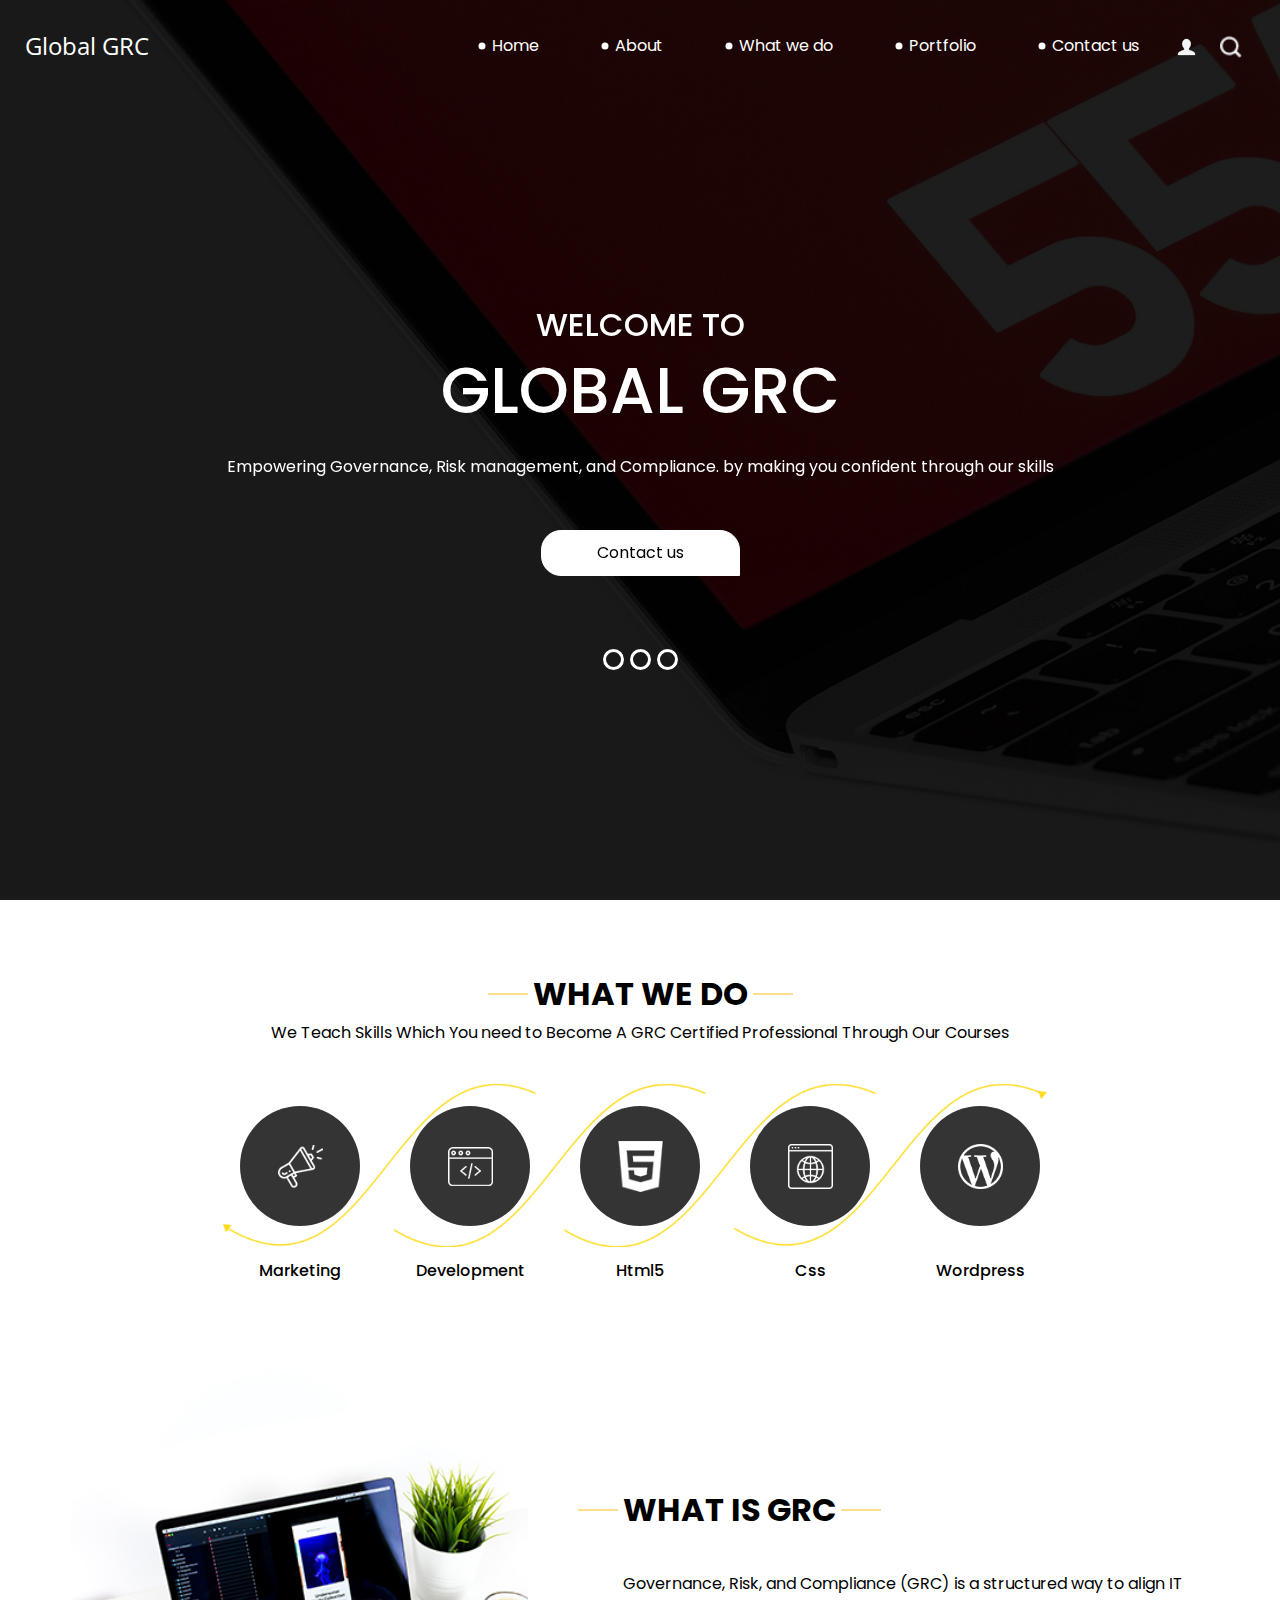
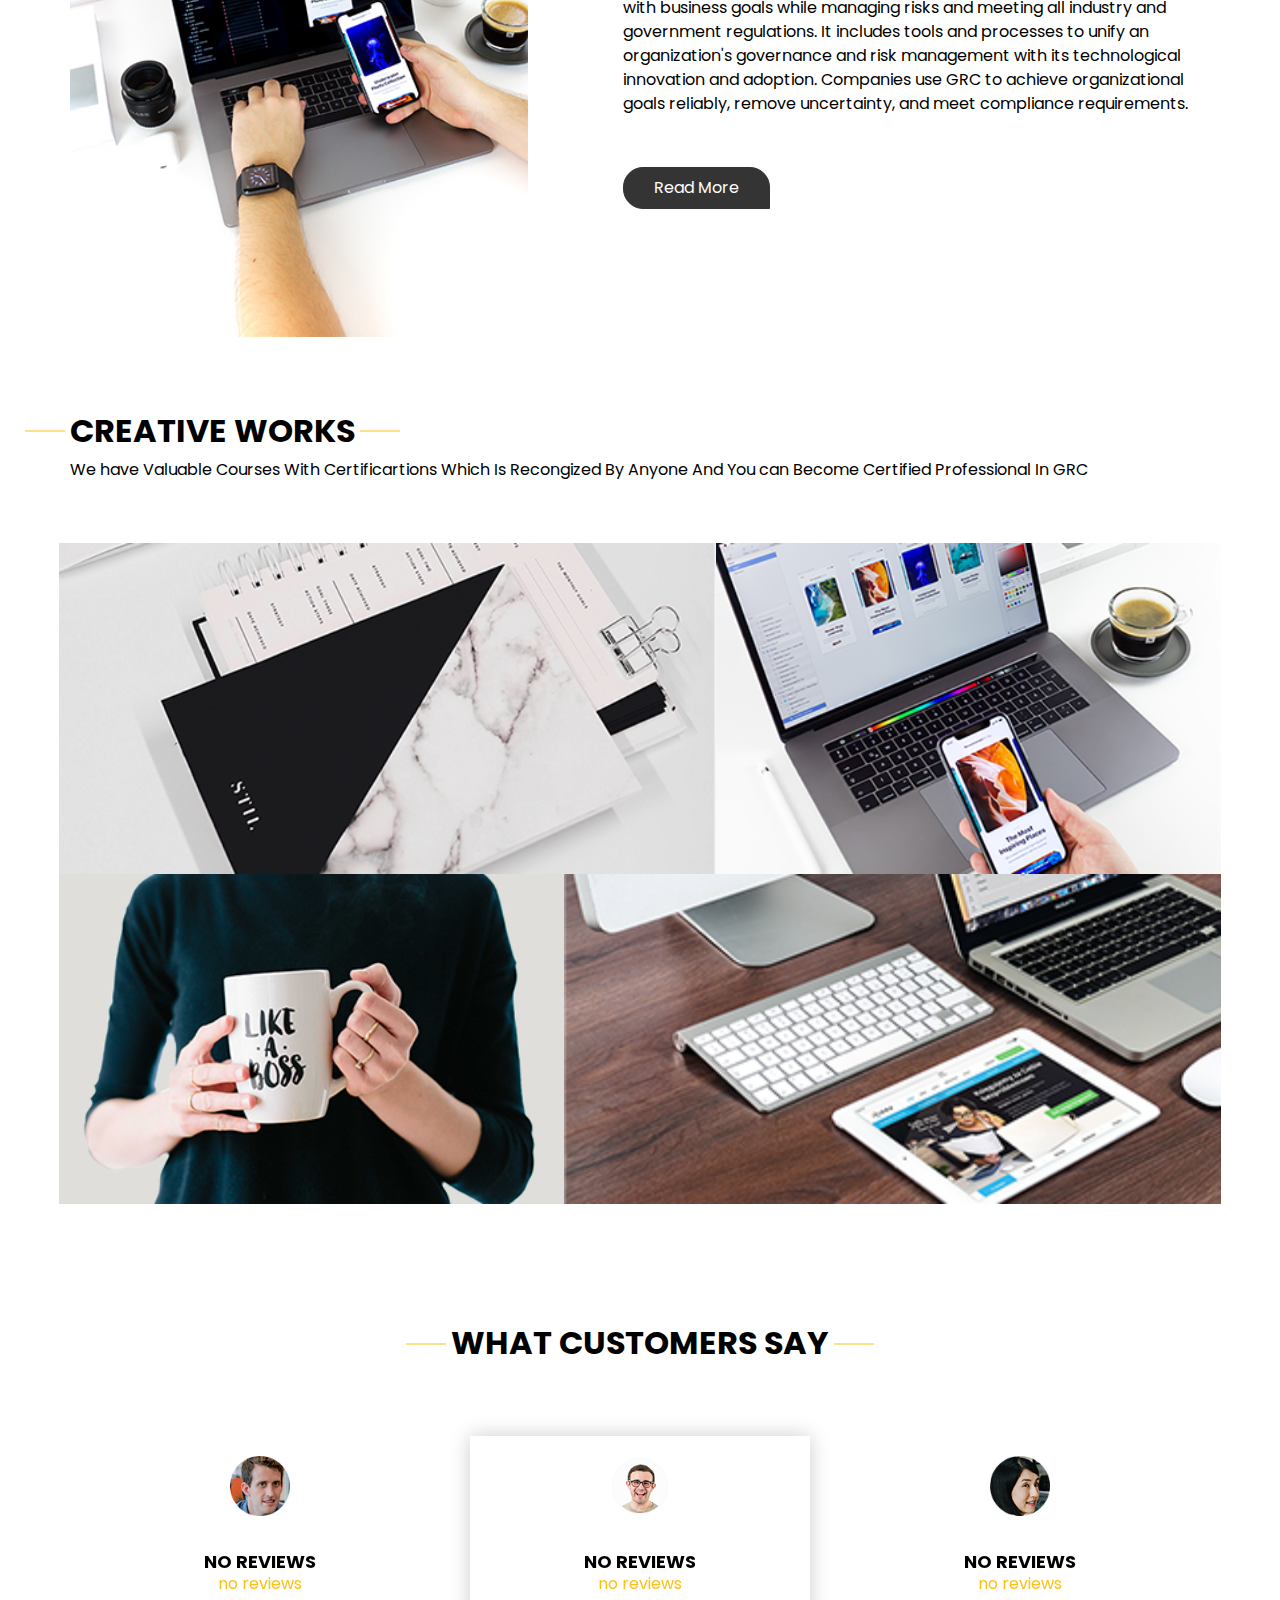
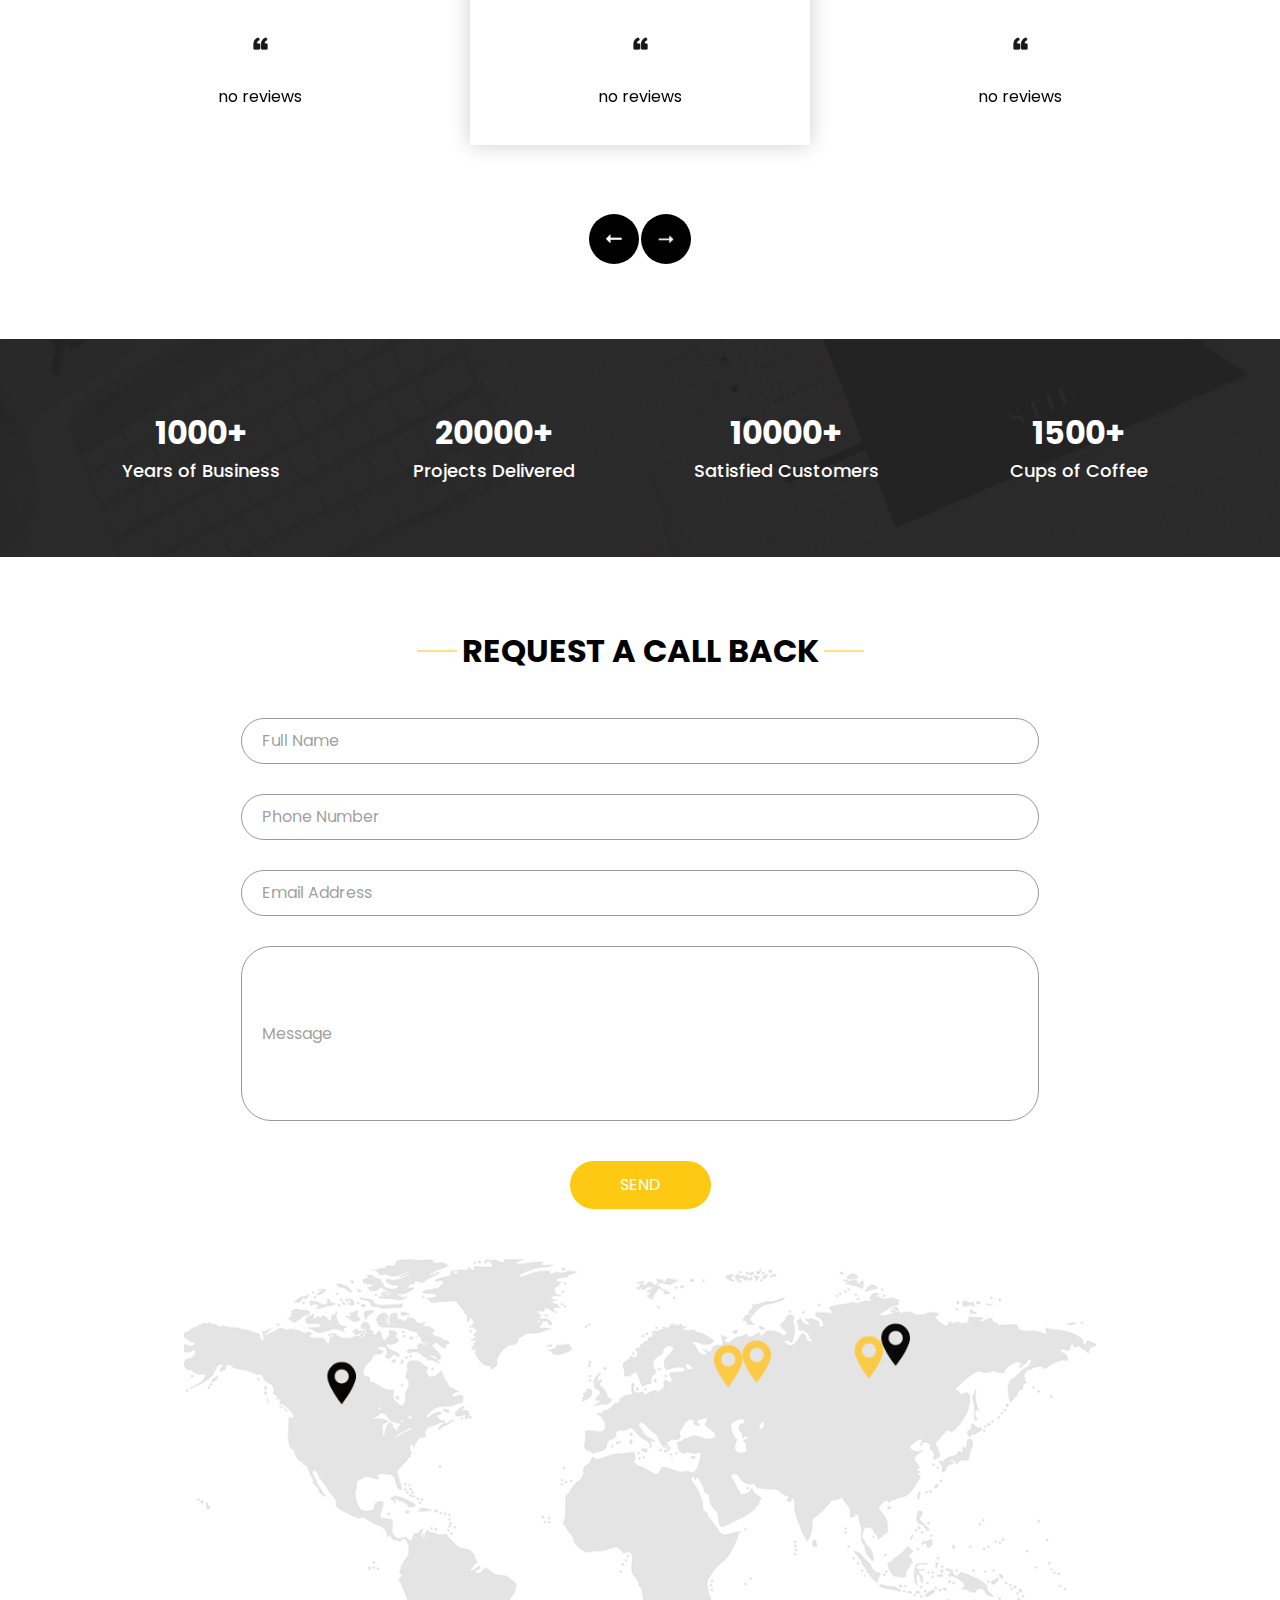
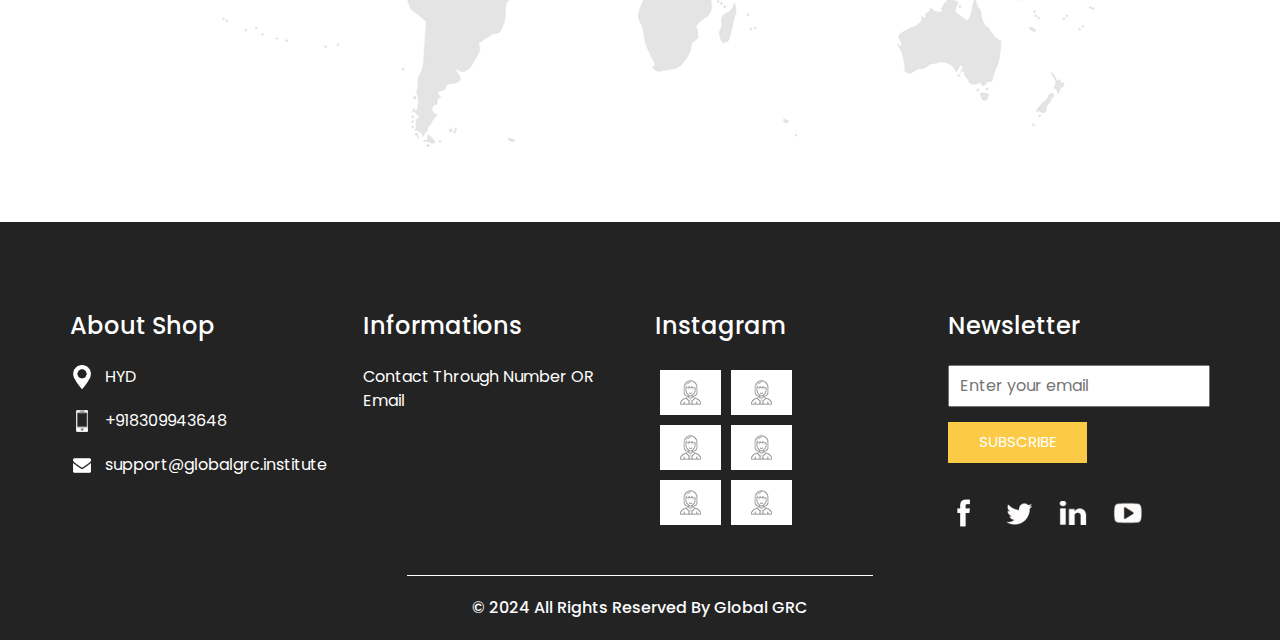
==== index.html @ b74c4ab6 "Add files via upload" ====
<!DOCTYPE html>
<html>

<head>
  <!-- Basic -->
  <meta charset="utf-8" />
  <meta http-equiv="X-UA-Compatible" content="IE=edge" />
  <!-- Mobile Metas -->
  <meta name="viewport" content="width=device-width, initial-scale=1, shrink-to-fit=no" />
  <!-- Site Metas -->
  <meta name="keywords" content="" />
  <meta name="description" content="" />
  <meta name="author" content="" />

  <title>Global GRC</title>

  <!-- slider stylesheet -->
  <!-- slider stylesheet -->
  <link rel="stylesheet" type="text/css" href="https://cdnjs.cloudflare.com/ajax/libs/OwlCarousel2/2.3.4/assets/owl.carousel.min.css" />

  <!-- bootstrap core css -->
  <link rel="stylesheet" type="text/css" href="css/bootstrap.css" />

  <!-- fonts style -->
  <link href="https://fonts.googleapis.com/css?family=Open+Sans:400,700|Poppins:400,700&display=swap" rel="stylesheet">
  <!-- Custom styles for this template -->
  <link href="css/style.css" rel="stylesheet" />
  <!-- responsive style -->
  <link href="css/responsive.css" rel="stylesheet" />
</head>

<body>
  <div class="hero_area">
    <!-- header section strats -->
    <header class="header_section">
      <div class="container-fluid">
        <nav class="navbar navbar-expand-lg custom_nav-container pt-3">
          <a class="navbar-brand" href="index.html">
            <span>
              Global GRC
            </span>
          </a>
          <button class="navbar-toggler" type="button" data-toggle="collapse" data-target="#navbarSupportedContent" aria-controls="navbarSupportedContent" aria-expanded="false" aria-label="Toggle navigation">
            <span class="navbar-toggler-icon"></span>
          </button>

          <div class="collapse navbar-collapse" id="navbarSupportedContent">
            <div class="d-flex ml-auto flex-column flex-lg-row align-items-center">
              <ul class="navbar-nav  ">
                <li class="nav-item active">
                  <a class="nav-link" href="index.html">Home <span class="sr-only">(current)</span></a>
                </li>
                <li class="nav-item">
                  <a class="nav-link" href="about.html"> About </a>
                </li>
                <li class="nav-item">
                  <a class="nav-link" href="do.html"> What we do </a>
                </li>
                <li class="nav-item">
                  <a class="nav-link" href="portfolio.html"> Portfolio </a>
                </li>
                <li class="nav-item">
                  <a class="nav-link" href="contact.html">Contact us</a>
                </li>
              </ul>
              <div class="user_option">
                <a href="">
                  <img src="images/user.png" alt="">
                </a>
                <form class="form-inline my-2 my-lg-0 ml-0 ml-lg-4 mb-3 mb-lg-0">
                  <button class="btn  my-2 my-sm-0 nav_search-btn" type="submit"></button>
                </form>
              </div>
            </div>
          </div>
        </nav>
      </div>
    </header>
    <!-- end header section -->
    <!-- slider section -->
    <section class=" slider_section position-relative">
      <div class="container">
        <div id="carouselExampleIndicators" class="carousel slide" data-ride="carousel">
          <ol class="carousel-indicators">
            <li data-target="#carouselExampleIndicators" data-slide-to="0" class="active"></li>
            <li data-target="#carouselExampleIndicators" data-slide-to="1"></li>
            <li data-target="#carouselExampleIndicators" data-slide-to="2"></li>
          </ol>
          <div class="carousel-inner">
            <div class="carousel-item active">
              <div class="row">
                <div class="col">
                  <div class="detail-box">
                    <div>
                      <h2>
                        welcome to

                      </h2>
                      <h1>
                        global grc
                      </h1>
                      <p>
                        Empowering Governance, Risk management, and Compliance. by making you confident through our skills 
                      </p>
                      <div class="">
                        <a href="">
                          Contact us
                        </a>
                      </div>
                    </div>
                  </div>
                </div>
              </div>
            </div>
            <div class="carousel-item">
              <div class="row">
                <div class="col">
                  <div class="detail-box">
                    <div>
                      <h2>
                        

                      </h2>
                      <h1>
                        be confident in you
                      </h1>
                      <p>
                        
                      </p>
                      <div class="">
                        <a href="">
                          Contact us
                        </a>
                      </div>
                    </div>
                  </div>
                </div>
              </div>
            </div>
            <div class="carousel-item">
              <div class="row">
                <div class="col">
                  <div class="detail-box">
                    <div>
                      <h2>
                        

                      </h2>
                      <h1>
                        We Teach you skills
                      </h1>
                      <p>
                        GRC is an organizational strategy to manage governance and risks while maintaining compliance with industry and government regulations.
                      </p>
                      <div class="">
                        <a href="">
                          Contact us
                        </a>
                      </div>
                    </div>
                  </div>
                </div>
              </div>
            </div>
          </div>
        </div>

      </div>
    </section>
    <!-- end slider section -->
  </div>

  <!-- do section -->

  <section class="do_section layout_padding">
    <div class="container">
      <div class="heading_container">
        <h2>
          What we do
        </h2>
        <p>
          We Teach Skills Which You need to Become A GRC Certified  Professional Through Our Courses
        </p>
      </div>
      <div class="do_container">
        <div class="box arrow-start arrow_bg">
          <div class="img-box">
            <img src="images/d-1.png" alt="">
          </div>
          <div class="detail-box">
            <h6>
              Marketing
            </h6>
          </div>
        </div>
        <div class="box arrow-middle arrow_bg">
          <div class="img-box">
            <img src="images/d-2.png" alt="">
          </div>
          <div class="detail-box">
            <h6>
              Development
            </h6>
          </div>
        </div>
        <div class="box arrow-middle arrow_bg">
          <div class="img-box">
            <img src="images/d-3.png" alt="">
          </div>
          <div class="detail-box">
            <h6>
              Html5
            </h6>
          </div>
        </div>
        <div class="box arrow-end arrow_bg">
          <div class="img-box">
            <img src="images/d-4.png" alt="">
          </div>
          <div class="detail-box">
            <h6>
              Css
            </h6>
          </div>
        </div>
        <div class="box ">
          <div class="img-box">
            <img src="images/d-5.png" alt="">
          </div>
          <div class="detail-box">
            <h6>
              Wordpress
            </h6>
          </div>
        </div>
      </div>
    </div>
  </section>

  <!-- end do section -->

  <!-- who section -->

  <section class="who_section ">
    <div class="container">
      <div class="row">
        <div class="col-md-5">
          <div class="img-box">
            <img src="images/who-img.jpg" alt="">
          </div>
        </div>
        <div class="col-md-7">
          <div class="detail-box">
            <div class="heading_container">
              <h2>
                WHAT IS GRC
              </h2>
            </div>
            <p>
              Governance, Risk, and Compliance (GRC) is a structured way to align IT with business goals while managing risks and meeting all industry and government regulations. It includes tools and processes to unify an organization's governance and risk management with its technological innovation and adoption. Companies use GRC to achieve organizational goals reliably, remove uncertainty, and meet compliance requirements.
            </p>
            <div>
              <a href="https://en.wikipedia.org/wiki/Governance,_risk_management,_and_compliance">
                Read More
              </a>
            </div>
          </div>
        </div>
      </div>
    </div>
  </section>

  <!-- end who section -->


  <!-- work section -->
  <section class="work_section layout_padding">
    <div class="container">
      <div class="heading_container">
        <h2>
          CREATIVE WORKS
        </h2>
        <p>
         We have Valuable Courses With Certificartions Which Is Recongized By Anyone 
And You can Become Certified Professional In GRC
        </p>
      </div>
      <div class="work_container layout_padding2">
        <div class="box b-1">
          <img src="images/w-1.png" alt="">
        </div>
        <div class="box b-2">
          <img src="images/w-2.png" alt="">

        </div>
        <div class="box b-3">
          <img src="images/w-3.png" alt="">

        </div>
        <div class="box b-4">
          <img src="images/w-4.png" alt="">

        </div>
      </div>
    </div>
  </section>

  <!-- end work section -->

  <!-- client section -->
  <section class="client_section">
    <div class="container">
      <div class="heading_container">
        <h2>
          WHAT CUSTOMERS SAY
        </h2>
      </div>
      <div class="carousel-wrap ">
        <div class="owl-carousel">
          <div class="item">
            <div class="box">
              <div class="img-box">
                <img src="images/c-1.png" alt="">
              </div>
              <div class="detail-box">
                <h5>
                  no reviews <br>
                  <span>
                   no reviews
                  </span>
                </h5>
                <img src="images/quote.png" alt="">
                <p>
                  no reviews
                </p>
              </div>
            </div>
          </div>
          <div class="item">
            <div class="box">
              <div class="img-box">
                <img src="images/c-2.png" alt="">
              </div>
              <div class="detail-box">
                <h5>
                  no reviews <br>
                  <span>
                    no reviews
                  </span>
                </h5>
                <img src="images/quote.png" alt="">
                <p>
                  no reviews
                </p>
              </div>
            </div>
          </div>
          <div class="item">
            <div class="box">
              <div class="img-box">
                <img src="images/c-3.png" alt="">
              </div>
              <div class="detail-box">
                <h5>
                  no reviews <br>
                  <span>
                   no reviews
                  </span>
                </h5>
                <img src="images/quote.png" alt="">
                <p>
                  no reviews
                </p>
              </div>
            </div>
          </div>
        </div>
      </div>
    </div>
  </section>

  <!-- end client section -->

  <!-- target section -->
  <section class="target_section layout_padding2">
    <div class="container">
      <div class="row">
        <div class="col-md-3 col-sm-6">
          <div class="detail-box">
            <h2>
              1000+
            </h2>
            <h5>
              Years of Business
            </h5>
          </div>
        </div>
        <div class="col-md-3 col-sm-6">
          <div class="detail-box">
            <h2>
              20000+
            </h2>
            <h5>
              Projects Delivered
            </h5>
          </div>
        </div>
        <div class="col-md-3 col-sm-6">
          <div class="detail-box">
            <h2>
              10000+
            </h2>
            <h5>
              Satisfied Customers
            </h5>
          </div>
        </div>
        <div class="col-md-3 col-sm-6">
          <div class="detail-box">
            <h2>
              1500+
            </h2>
            <h5>
              Cups of Coffee
            </h5>
          </div>
        </div>
      </div>
    </div>
  </section>

  <!-- end target section -->


  <!-- contact section -->

  <section class="contact_section layout_padding">
    <div class="container">

      <div class="heading_container">
        <h2>
          Request A Call Back
        </h2>
      </div>
      <div class="">
        <div class="">
          <div class="row">
            <div class="col-md-9 mx-auto">
              <div class="contact-form">
                <form action="">
                  <div>
                    <input type="text" placeholder="Full Name ">
                  </div>
                  <div>
                    <input type="text" placeholder="Phone Number">
                  </div>
                  <div>
                    <input type="email" placeholder="Email Address">
                  </div>
                  <div>
                    <input type="text" placeholder="Message" class="input_message">
                  </div>
                  <div class="d-flex justify-content-center">
                    <button type="submit" class="btn_on-hover">
                      Send
                    </button>
                  </div>
                </form>
              </div>
            </div>
          </div>
        </div>
      </div>
      <div class="map_img-box">
        <img src="images/map-img.png" alt="">
      </div>
    </div>
  </section>


  <!-- end contact section -->


  <!-- info section -->
  <section class="info_section ">
    <div class="container">
      <div class="row">
        <div class="col-md-3">
          <div class="info_contact">
            <h5>
              About Shop
            </h5>
            <div>
              <div class="img-box">
                <img src="images/location-white.png" width="18px" alt="">
              </div>
              <p>
                HYD
              </p>
            </div>
            <div>
              <div class="img-box">
                <img src="images/telephone-white.png" width="12px" alt="">
              </div>
              <p>
                +918309943648
              </p>
            </div>
            <div>
              <div class="img-box">
                <img src="images/envelope-white.png" width="18px" alt="">
              </div>
              <p>
                support@globalgrc.institute
              </p>
            </div>
          </div>
        </div>
        <div class="col-md-3">
          <div class="info_info">
            <h5>
              Informations
            </h5>
            <p>
             Contact Through Number OR Email
            </p>
          </div>
        </div>

        <div class="col-md-3">
          <div class="info_insta">
            <h5>
              Instagram
            </h5>
            <div class="insta_container">
              <div>
                <a href="">
                  <div class="insta-box b-1">
                    <img src="images/insta.png" alt="">
                  </div>
                </a>
                <a href="">
                  <div class="insta-box b-2">
                    <img src="images/insta.png" alt="">
                  </div>
                </a>
              </div>

              <div>
                <a href="">
                  <div class="insta-box b-3">
                    <img src="images/insta.png" alt="">
                  </div>
                </a>
                <a href="">
                  <div class="insta-box b-4">
                    <img src="images/insta.png" alt="">
                  </div>
                </a>
              </div>
              <div>
                <a href="">
                  <div class="insta-box b-3">
                    <img src="images/insta.png" alt="">
                  </div>
                </a>
                <a href="">
                  <div class="insta-box b-4">
                    <img src="images/insta.png" alt="">
                  </div>
                </a>
              </div>
            </div>
          </div>
        </div>
        <div class="col-md-3">
          <div class="info_form ">
            <h5>
              Newsletter
            </h5>
            <form action="">
              <input type="email" placeholder="Enter your email">
              <button>
                Subscribe
              </button>
            </form>
            <div class="social_box">
              <a href="">
                <img src="images/fb.png" alt="">
              </a>
              <a href="">
                <img src="images/twitter.png" alt="">
              </a>
              <a href="">
                <img src="images/linkedin.png" alt="">
              </a>
              <a href="">
                <img src="images/youtube.png" alt="">
              </a>
            </div>
          </div>
        </div>
      </div>
    </div>
  </section>

  <!-- end info_section -->


  <!-- footer section -->
  <section class="container-fluid footer_section">
    <p>
      &copy; 2024 All Rights Reserved By
      <a href="https://html.design/">Global GRC</a>
    </p>
  </section>
  <!-- footer section -->

  <script type="text/javascript" src="js/jquery-3.4.1.min.js"></script>
  <script type="text/javascript" src="js/bootstrap.js"></script>
  <script type="text/javascript" src="https://cdnjs.cloudflare.com/ajax/libs/OwlCarousel2/2.3.4/owl.carousel.min.js">
  </script>
  <!-- owl carousel script 
    -->
  <script type="text/javascript">
    $(".owl-carousel").owlCarousel({
      loop: true,
      margin: 0,
      navText: [],
      center: true,
      autoplay: true,
      autoplayHoverPause: true,
      responsive: {
        0: {
          items: 1
        },
        1000: {
          items: 3
        }
      }
    });
  </script>
  <!-- end owl carousel script -->

</body>

</html>
---- css/style.css ----
body {
  font-family: "Poppins", sans-serif;
  color: #000000;
  background-color: #ffffff;
}

.layout_padding {
  padding: 75px 0;
}

.layout_padding2 {
  padding: 45px 0;
}

.layout_padding2-top {
  padding-top: 45px;
}

.layout_padding2-bottom {
  padding-bottom: 45px;
}

.layout_padding-top {
  padding-top: 75px;
}

.layout_padding-bottom {
  padding-bottom: 75px;
}

.heading_container {
  display: -webkit-box;
  display: -ms-flexbox;
  display: flex;
  -webkit-box-orient: vertical;
  -webkit-box-direction: normal;
      -ms-flex-direction: column;
          flex-direction: column;
  -webkit-box-align: start;
      -ms-flex-align: start;
          align-items: flex-start;
}

.heading_container h2 {
  font-weight: bold;
  text-transform: uppercase;
  position: relative;
}

.heading_container h2::before, .heading_container h2::after {
  content: "";
  position: absolute;
  top: 50%;
  width: 40px;
  height: 1px;
  background-color: #fec016;
}

.heading_container h2::before {
  left: -5px;
  -webkit-transform: translate(-100%, -50%);
          transform: translate(-100%, -50%);
}

.heading_container h2::after {
  right: -5px;
  -webkit-transform: translate(100%, -50%);
          transform: translate(100%, -50%);
}

/*header section*/
.hero_area {
  height: 100vh;
  background-color: #b5caee;
  background-image: url(../images/hero-bg.jpg);
  background-size: cover;
}

.sub_page .hero_area {
  height: auto;
}

.sub_page .who_section.layout_padding {
  padding-top: 0;
}

.hero_area.sub_pages {
  height: auto;
}

.header_section .container-fluid {
  padding-right: 25px;
  padding-left: 25px;
}

.header_section .nav_container {
  margin: 0 auto;
}

.custom_nav-container.navbar-expand-lg .navbar-nav .nav-link {
  margin: 10px 30px;
  color: #ffffff;
  text-align: center;
  position: relative;
}

.custom_nav-container.navbar-expand-lg .navbar-nav .nav-link::before {
  content: "";
  position: absolute;
  top: 50%;
  left: -2px;
  -webkit-transform: translate(-50%, -50%);
          transform: translate(-50%, -50%);
  width: 7px;
  height: 7px;
  border-radius: 100%;
  background-color: #ffffff;
}

a,
a:hover,
a:focus {
  text-decoration: none;
}

a:hover,
a:focus {
  color: initial;
}

.btn,
.btn:focus {
  outline: none !important;
  -webkit-box-shadow: none;
          box-shadow: none;
}

.user_option {
  display: -webkit-box;
  display: -ms-flexbox;
  display: flex;
  -webkit-box-align: center;
      -ms-flex-align: center;
          align-items: center;
}

.custom_nav-container .nav_search-btn {
  background-image: url(../images/search-icon.png);
  background-size: 22px;
  background-repeat: no-repeat;
  background-position-y: 7px;
  width: 35px;
  height: 35px;
  padding: 0;
  border: none;
}

.navbar-brand {
  display: -webkit-box;
  display: -ms-flexbox;
  display: flex;
  -webkit-box-align: center;
      -ms-flex-align: center;
          align-items: center;
  font-family: 'Open Sans', sans-serif;
}

.navbar-brand span {
  font-size: 24px;
  color: #ffffff;
}

.custom_nav-container {
  z-index: 99999;
  padding: 15px 0;
}

.custom_nav-container .navbar-toggler {
  outline: none;
}

.custom_nav-container .navbar-toggler .navbar-toggler-icon {
  background-image: url(../images/menu.png);
  background-size: 55px;
}

/*end header section*/
.slider_section {
  height: 90%;
  display: -webkit-box;
  display: -ms-flexbox;
  display: flex;
  -webkit-box-align: center;
      -ms-flex-align: center;
          align-items: center;
  color: #ffffff;
}

.slider_section .detail-box {
  text-align: center;
  margin-bottom: 110px;
}

.slider_section .detail-box h1 {
  font-size: 4rem;
  text-transform: uppercase;
}

.slider_section .detail-box h2 {
  text-transform: uppercase;
}

.slider_section .detail-box p {
  margin-top: 25px;
}

.slider_section .detail-box a {
  display: inline-block;
  padding: 10px 55px;
  background-color: #ffffff;
  border: 1px solid #ffffff;
  color: #000000;
  border-radius: 20px 20px 0 20px;
  margin-top: 35px;
}

.slider_section .detail-box a:hover {
  background-color: transparent;
  color: #ffffff;
}

.slider_section #carouselExampleIndicators {
  bottom: 0;
}

.slider_section #carouselExampleIndicators li {
  width: 15px;
  height: 15px;
  background-color: transparent;
  border: 3px solid #ffffff;
  border-radius: 100%;
  opacity: 1;
}

.do_section .heading_container {
  -webkit-box-align: center;
      -ms-flex-align: center;
          align-items: center;
  text-align: center;
}

.do_section .do_container {
  display: -webkit-box;
  display: -ms-flexbox;
  display: flex;
  -ms-flex-wrap: wrap;
      flex-wrap: wrap;
  -webkit-box-pack: center;
      -ms-flex-pack: center;
          justify-content: center;
  padding-top: 10px;
}

.do_section .do_container .box {
  text-align: center;
  position: relative;
  z-index: 5;
  margin: 35px 25px 0 25px;
}

.do_section .do_container .box .img-box {
  width: 120px;
  height: 120px;
  display: -webkit-box;
  display: -ms-flexbox;
  display: flex;
  -webkit-box-pack: center;
      -ms-flex-pack: center;
          justify-content: center;
  -webkit-box-align: center;
      -ms-flex-align: center;
          align-items: center;
  background-color: #353434;
  border-radius: 100%;
}

.do_section .do_container .box .img-box img {
  width: 45px;
}

.do_section .do_container .box .detail-box {
  margin-top: 35px;
}

.do_section .do_container .box:hover .img-box {
  background-color: #fec016;
}

.do_section .do_container .arrow_bg::before {
  content: "";
  position: absolute;
  top: -23px;
  left: -17px;
  width: 262%;
  height: 90%;
  z-index: 3;
  background-size: cover;
}

.do_section .do_container .arrow-start::before {
  background-image: url(../images/arrow-start.png);
}

.do_section .do_container .arrow-middle::before {
  background-image: url(../images/arrow-middle.png);
}

.do_section .do_container .arrow-end::before {
  background-image: url(../images/arrow-end.png);
}

.who_section .row {
  -webkit-box-align: center;
      -ms-flex-align: center;
          align-items: center;
}

.who_section .img-box img {
  width: 100%;
}

.who_section .detail-box {
  margin-left: 65px;
}

.who_section .detail-box p {
  margin-top: 35px;
}

.who_section .detail-box a {
  display: inline-block;
  padding: 8px 30px;
  background-color: #353434;
  border: 1px solid #353434;
  color: #ffffff;
  border-radius: 20px 20px 0 20px;
  margin-top: 35px;
}

.who_section .detail-box a:hover {
  background-color: transparent;
  color: #353434;
}

.work_section .work_container {
  display: -webkit-box;
  display: -ms-flexbox;
  display: flex;
  -ms-flex-wrap: wrap;
      flex-wrap: wrap;
  margin: 0 -1%;
}

.work_section .work_container .box {
  min-width: 300px;
  display: -webkit-box;
  display: -ms-flexbox;
  display: flex;
  -webkit-box-align: stretch;
      -ms-flex-align: stretch;
          align-items: stretch;
}

.work_section .work_container .box img {
  width: 100%;
}

.work_section .work_container .box.b-2, .work_section .work_container .box.b-3 {
  width: 43.5%;
}

.work_section .work_container .box.b-1, .work_section .work_container .box.b-4 {
  width: 56.5%;
}

.client_section {
  padding-bottom: 150px;
}

.client_section .heading_container {
  -webkit-box-align: center;
      -ms-flex-align: center;
          align-items: center;
  margin-bottom: 45px;
}

.client_section .box {
  padding: 20px;
  display: -webkit-box;
  display: -ms-flexbox;
  display: flex;
  -webkit-box-orient: vertical;
  -webkit-box-direction: normal;
      -ms-flex-direction: column;
          flex-direction: column;
  -webkit-box-align: center;
      -ms-flex-align: center;
          align-items: center;
  text-align: center;
  margin: 20px;
}

.client_section .box .img-box {
  width: 60px;
}

.client_section .box .img-box img {
  width: 100%;
}

.client_section .box .detail-box {
  margin-top: 35px;
  display: -webkit-box;
  display: -ms-flexbox;
  display: flex;
  -webkit-box-orient: vertical;
  -webkit-box-direction: normal;
      -ms-flex-direction: column;
          flex-direction: column;
  -webkit-box-align: center;
      -ms-flex-align: center;
          align-items: center;
}

.client_section .box .detail-box h5 {
  text-transform: uppercase;
  font-weight: bold;
  font-size: 18px;
}

.client_section .box .detail-box h5 span {
  text-transform: none;
  font-size: 16px;
  font-weight: normal;
  color: #fec016;
}

.client_section .box .detail-box img {
  width: 15px;
  margin: 35px 0;
}

.client_section .carousel-wrap {
  margin: 0 auto;
  padding: 0;
  position: relative;
}

.client_section .owl-nav > div {
  margin-top: -26px;
  position: absolute;
  top: 50%;
  color: #cdcbcd;
}

.client_section .owl-carousel .owl-nav .owl-prev,
.client_section .owl-carousel .owl-nav .owl-next {
  width: 50px;
  height: 50px;
  background-color: #000000;
  background-size: 16px;
  background-position: center;
  border-radius: 100%;
  background-repeat: no-repeat;
  position: absolute;
  bottom: -75px;
  outline: none;
}

.client_section .owl-carousel .owl-nav .owl-prev:hover,
.client_section .owl-carousel .owl-nav .owl-next:hover {
  background-color: rgba(0, 0, 0, 0.8);
}

.client_section .owl-carousel .owl-nav .owl-prev {
  background-image: url(../images/prev.png);
  left: 50%;
  -webkit-transform: translateX(-102%);
          transform: translateX(-102%);
}

.client_section .owl-carousel .owl-nav .owl-next {
  right: 50%;
  background-image: url(../images/next.png);
  -webkit-transform: translateX(102%);
          transform: translateX(102%);
}

.client_section .owl-carousel .owl-dots.disabled,
.client_section .owl-carousel .owl-nav.disabled {
  display: block;
}

.client_section .owl-item.active.center .box {
  -webkit-box-shadow: 0 0 20px 0 rgba(0, 0, 0, 0.2);
          box-shadow: 0 0 20px 0 rgba(0, 0, 0, 0.2);
}

.target_section {
  background-image: url(../images/target-bg.jpg);
  background-size: cover;
  color: #ffffff;
  text-align: center;
}

.target_section .detail-box {
  margin: 30px 0;
}

.target_section h2 {
  font-weight: bold;
}

.target_section h5 {
  font-size: 18px;
  font-weight: 500;
}

/* contact section */
.contact_section .heading_container {
  -webkit-box-align: center;
      -ms-flex-align: center;
          align-items: center;
}

.contact_section .contact-form {
  padding: 25px;
  border-radius: 20px;
}

.contact_section .contact-form input {
  border: none;
  outline: none;
  background-color: transparent;
  width: 100%;
  margin: 15px 0;
  padding: 10px 20px;
  border: 1px solid rgba(0, 0, 0, 0.4);
  border-radius: 30px;
}

.contact_section .contact-form input.input_message {
  height: 175px;
}

.contact_section .contact-form input::-webkit-input-placeholder {
  color: rgba(0, 0, 0, 0.4);
}

.contact_section .contact-form input:-ms-input-placeholder {
  color: rgba(0, 0, 0, 0.4);
}

.contact_section .contact-form input::-ms-input-placeholder {
  color: rgba(0, 0, 0, 0.4);
}

.contact_section .contact-form input::placeholder {
  color: rgba(0, 0, 0, 0.4);
}

.contact_section .contact-form button {
  border: none;
  outline: none;
  padding: 12px 50px;
  text-transform: uppercase;
  margin-top: 25px;
  background-color: #fec913;
  color: #fff;
  border-radius: 30px;
}

.contact_section .map_img-box {
  width: 80%;
  margin: 25px auto 0 auto;
}

.contact_section .map_img-box img {
  width: 100%;
}

/* end contact section */
.info_section {
  background-color: #232323;
  color: #ffffff;
  padding: 90px 0 45px 0;
}

.info_section h5 {
  margin-bottom: 25px;
  font-size: 24px;
}

.info_section .info_insta .insta_container > div {
  display: -webkit-box;
  display: -ms-flexbox;
  display: flex;
}

.info_section .info_insta .insta_container img {
  width: 100%;
}

.info_section .info_insta .insta_container .insta-box {
  margin: 5px;
  display: -webkit-box;
  display: -ms-flexbox;
  display: flex;
  -webkit-box-align: stretch;
      -ms-flex-align: stretch;
          align-items: stretch;
  background-color: #ffffff;
  padding: 10px 20px;
}

.info_section .info_contact .img-box {
  width: 35px;
  display: -webkit-box;
  display: -ms-flexbox;
  display: flex;
  -webkit-box-pack: center;
      -ms-flex-pack: center;
          justify-content: center;
}

.info_section .info_contact p {
  margin: 0;
}

.info_section .info_contact > div {
  display: -webkit-box;
  display: -ms-flexbox;
  display: flex;
  -webkit-box-align: center;
      -ms-flex-align: center;
          align-items: center;
  margin: 20px 0;
}

.info_section .info_contact > div img {
  height: auto;
  margin-right: 12px;
}

.info_section .info_form form input {
  outline: none;
  width: 100%;
  padding: 7px 10px;
}

.info_section .info_form form button {
  display: inline-block;
  padding: 8px 30px;
  background-color: #fbca47;
  border: 1px solid #fbca47;
  color: #ffffff;
  margin-top: 15px;
  text-transform: uppercase;
  font-size: 15px;
}

.info_section .info_form form button:hover {
  background-color: transparent;
  color: #fbca47;
}

.info_section .info_form .social_box {
  margin-top: 35px;
  width: 100%;
  display: -webkit-box;
  display: -ms-flexbox;
  display: flex;
}

.info_section .info_form .social_box a {
  margin-right: 25px;
}

/* footer section*/
.footer_section {
  background-color: #232323;
  font-weight: 500;
  display: -webkit-box;
  display: -ms-flexbox;
  display: flex;
  -webkit-box-pack: center;
      -ms-flex-pack: center;
          justify-content: center;
}

.footer_section p {
  padding: 20px 65px;
  color: #fbfcfd;
  margin: 0 auto;
  text-align: center;
  border-top: 1px solid #ffffff;
}

.footer_section a {
  color: #fbfcfd;
}

/* end footer section*/
/*# sourceMappingURL=style.css.map */
---- css/responsive.css ----
@media (max-width: 1120px) {
    .hero_area {
        height: auto;
    }

    .slider_section {
        padding: 50px 0;
    }

}

@media (max-width: 992px) {
    .user_option {
        flex-direction: column;
    }

    .custom_nav-container .nav_search-btn {
        background-position: center;
        margin-top: 10px;
    }

    .user_option a {
        margin-bottom: 10px;
    }

    .custom_nav-container.navbar-expand-lg .navbar-nav .nav-link {
        padding: 0 5px;
    }
}

@media (max-width: 768px) {

    .info_section .col-md-3 {
        text-align: center;
    }

    .info_section .col-md-3:not(:nth-last-child(1)) {
        margin-bottom: 35px;
    }

    .who_section .detail-box {
        margin-left: 15px;
        margin-top: 35px;
    }

    .work_section .work_container .box.b-1,
    .work_section .work_container .box.b-2,
    .work_section .work_container .box.b-3,
    .work_section .work_container .box.b-4 {
        width: 100%;
    }

    .info_section .col-md-3>div {
        display: flex;
        flex-direction: column;
        align-items: center;
    }

    .info_section .info_form .social_box {
        justify-content: center;
    }

    .info_section .info_form .social_box a {
        margin: 0 10px;
    }

    .footer_section p {
        padding: 20px 30px;
    }
}

@media (max-width: 576px) {
    .slider_section .detail-box h1 {
        font-size: 3.5rem;
    }

    .do_section .do_container .arrow_bg::before {
        display: none;
    }
}

@media (max-width: 480px) {}

@media (max-width: 420px) {
    .slider_section .detail-box h2 {
        font-size: 1.5rem;
    }

    .slider_section .detail-box h1 {
        font-size: 3rem;
    }
}

@media (max-width: 360px) {}

@media (min-width: 1200px) {
    .container {
        max-width: 1170px;
    }
}
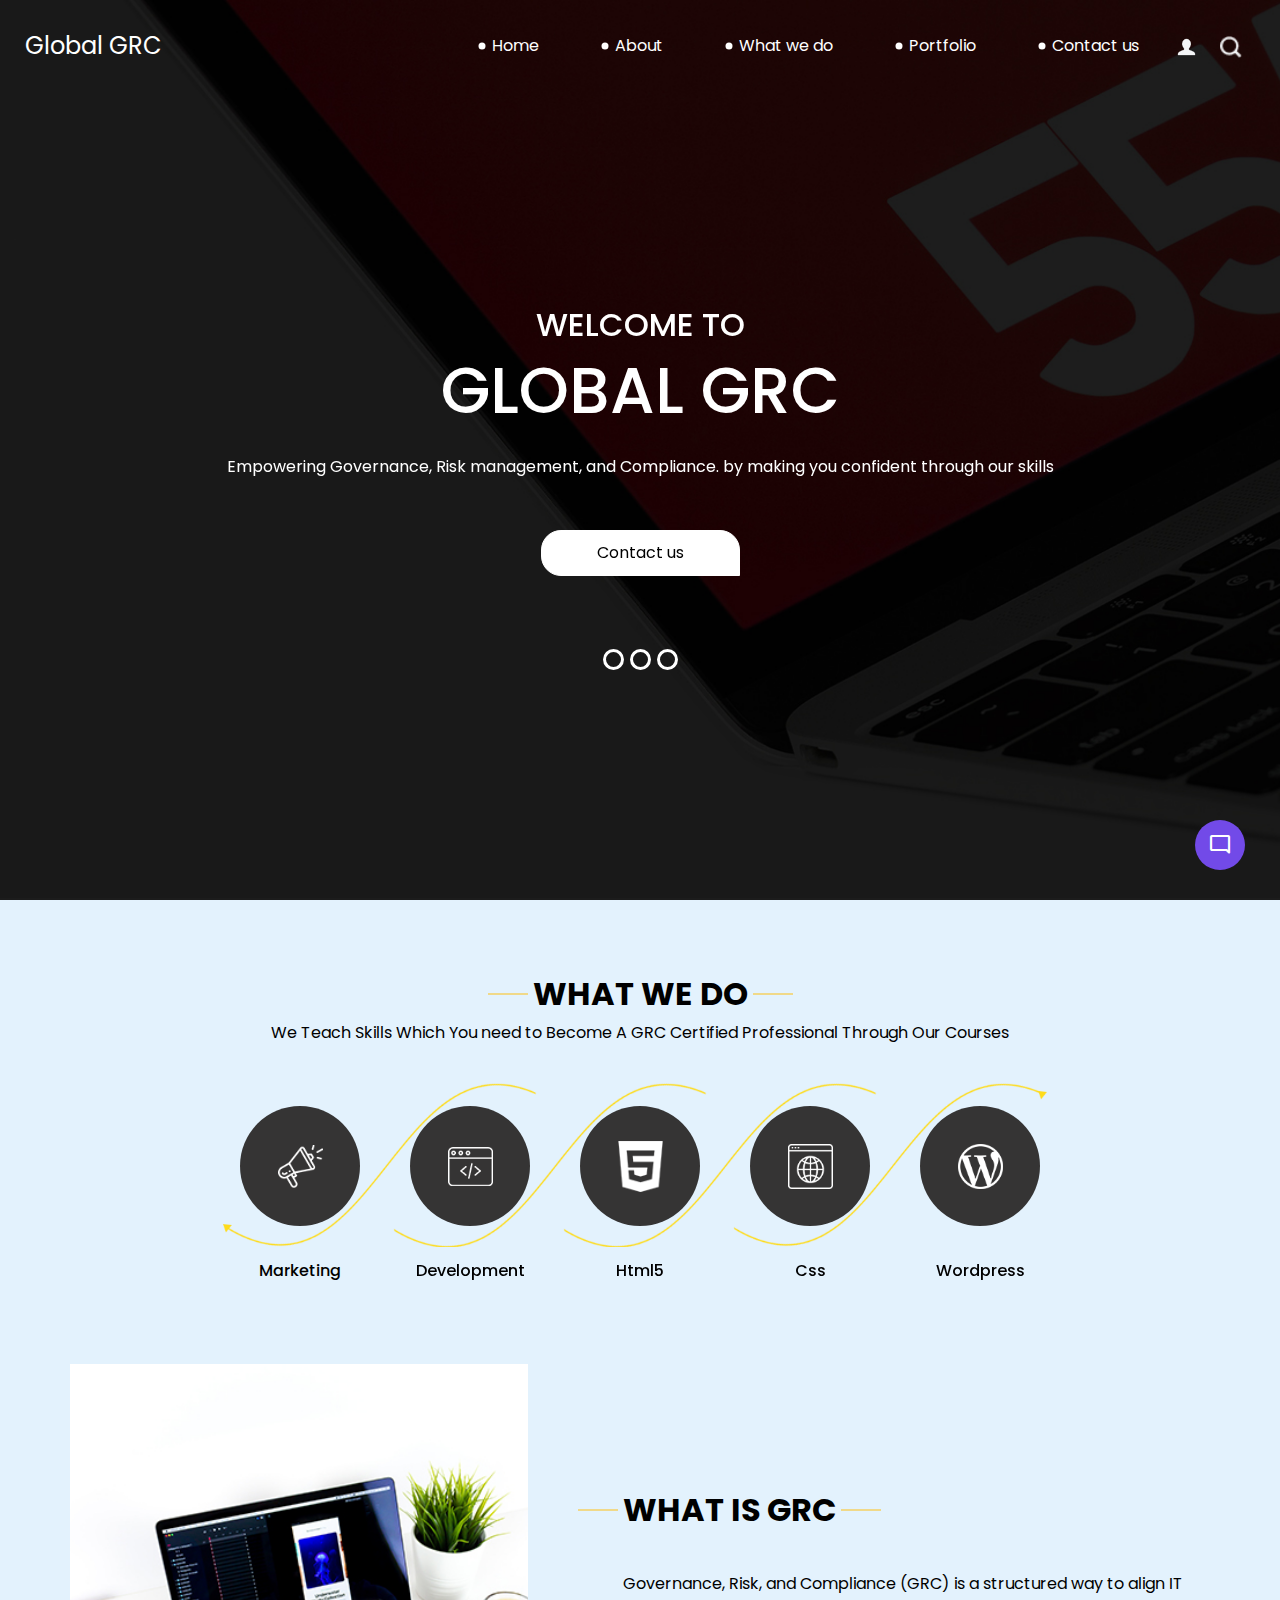
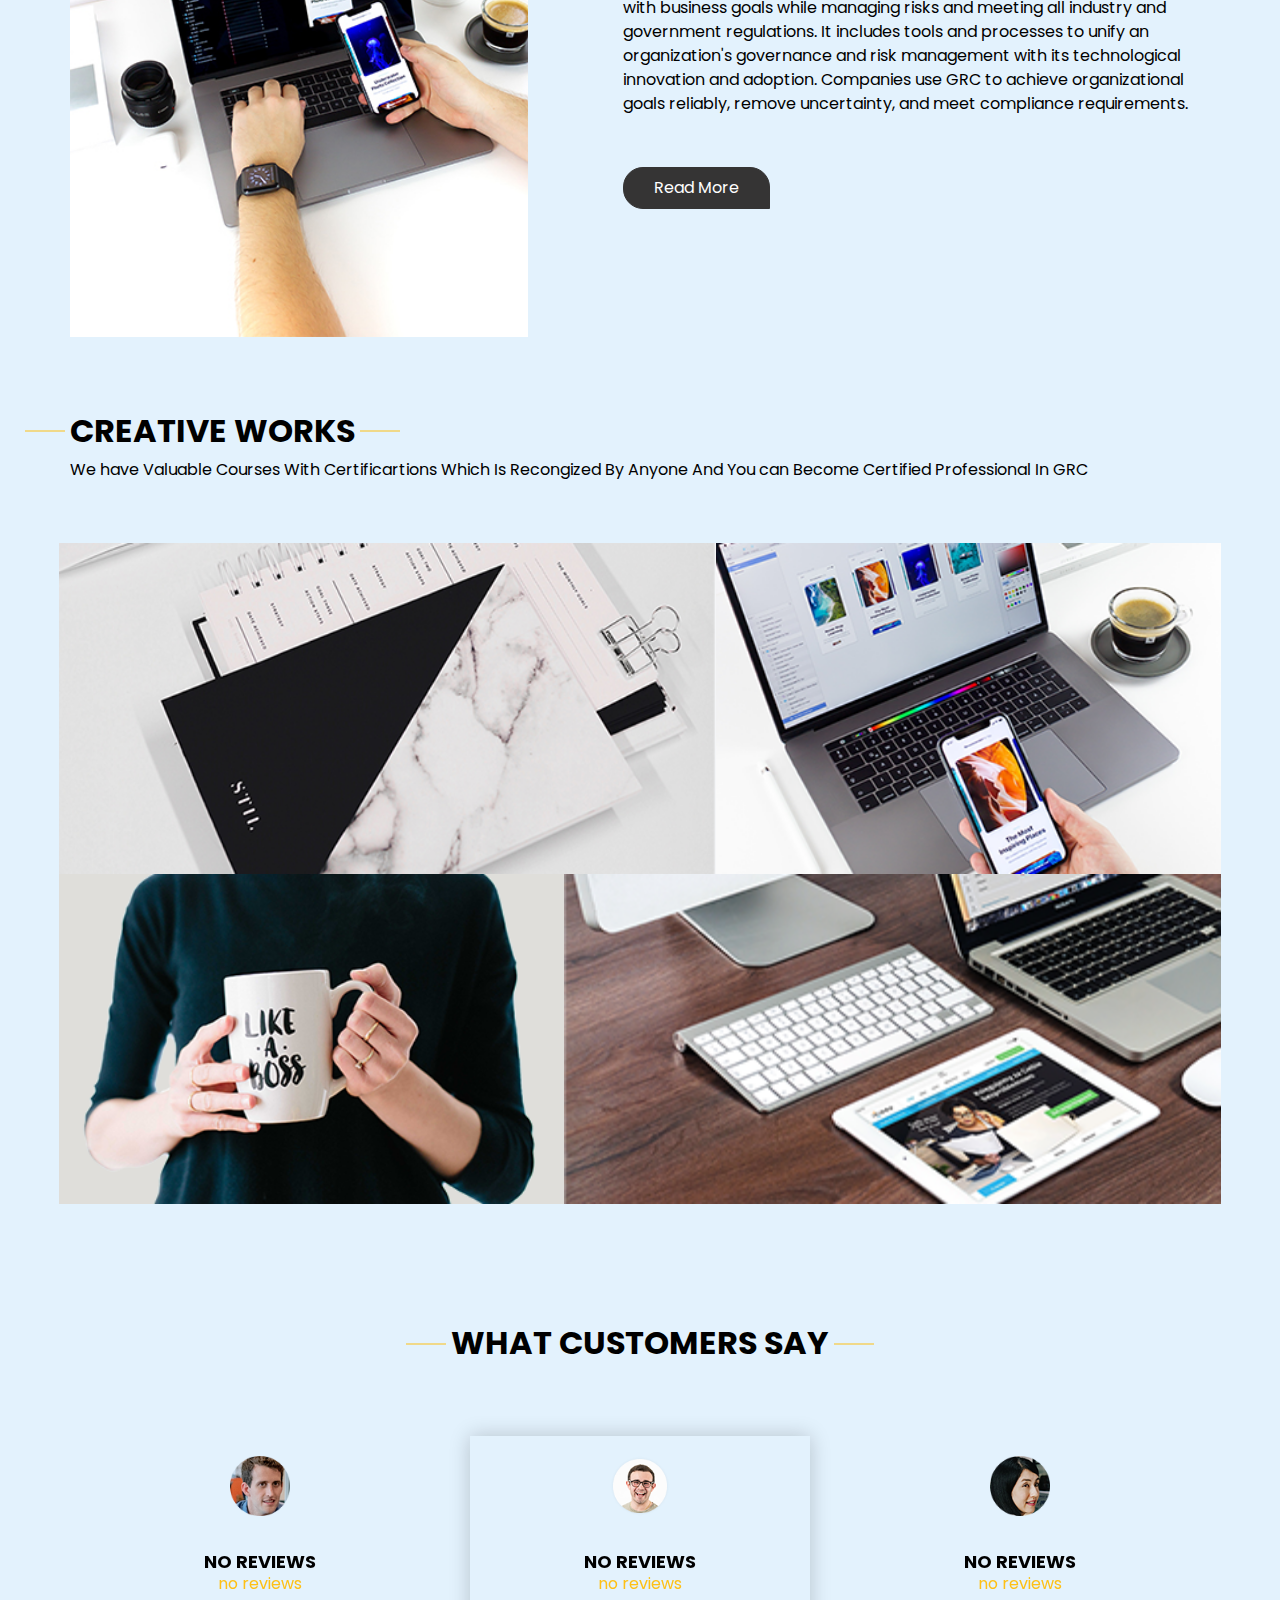
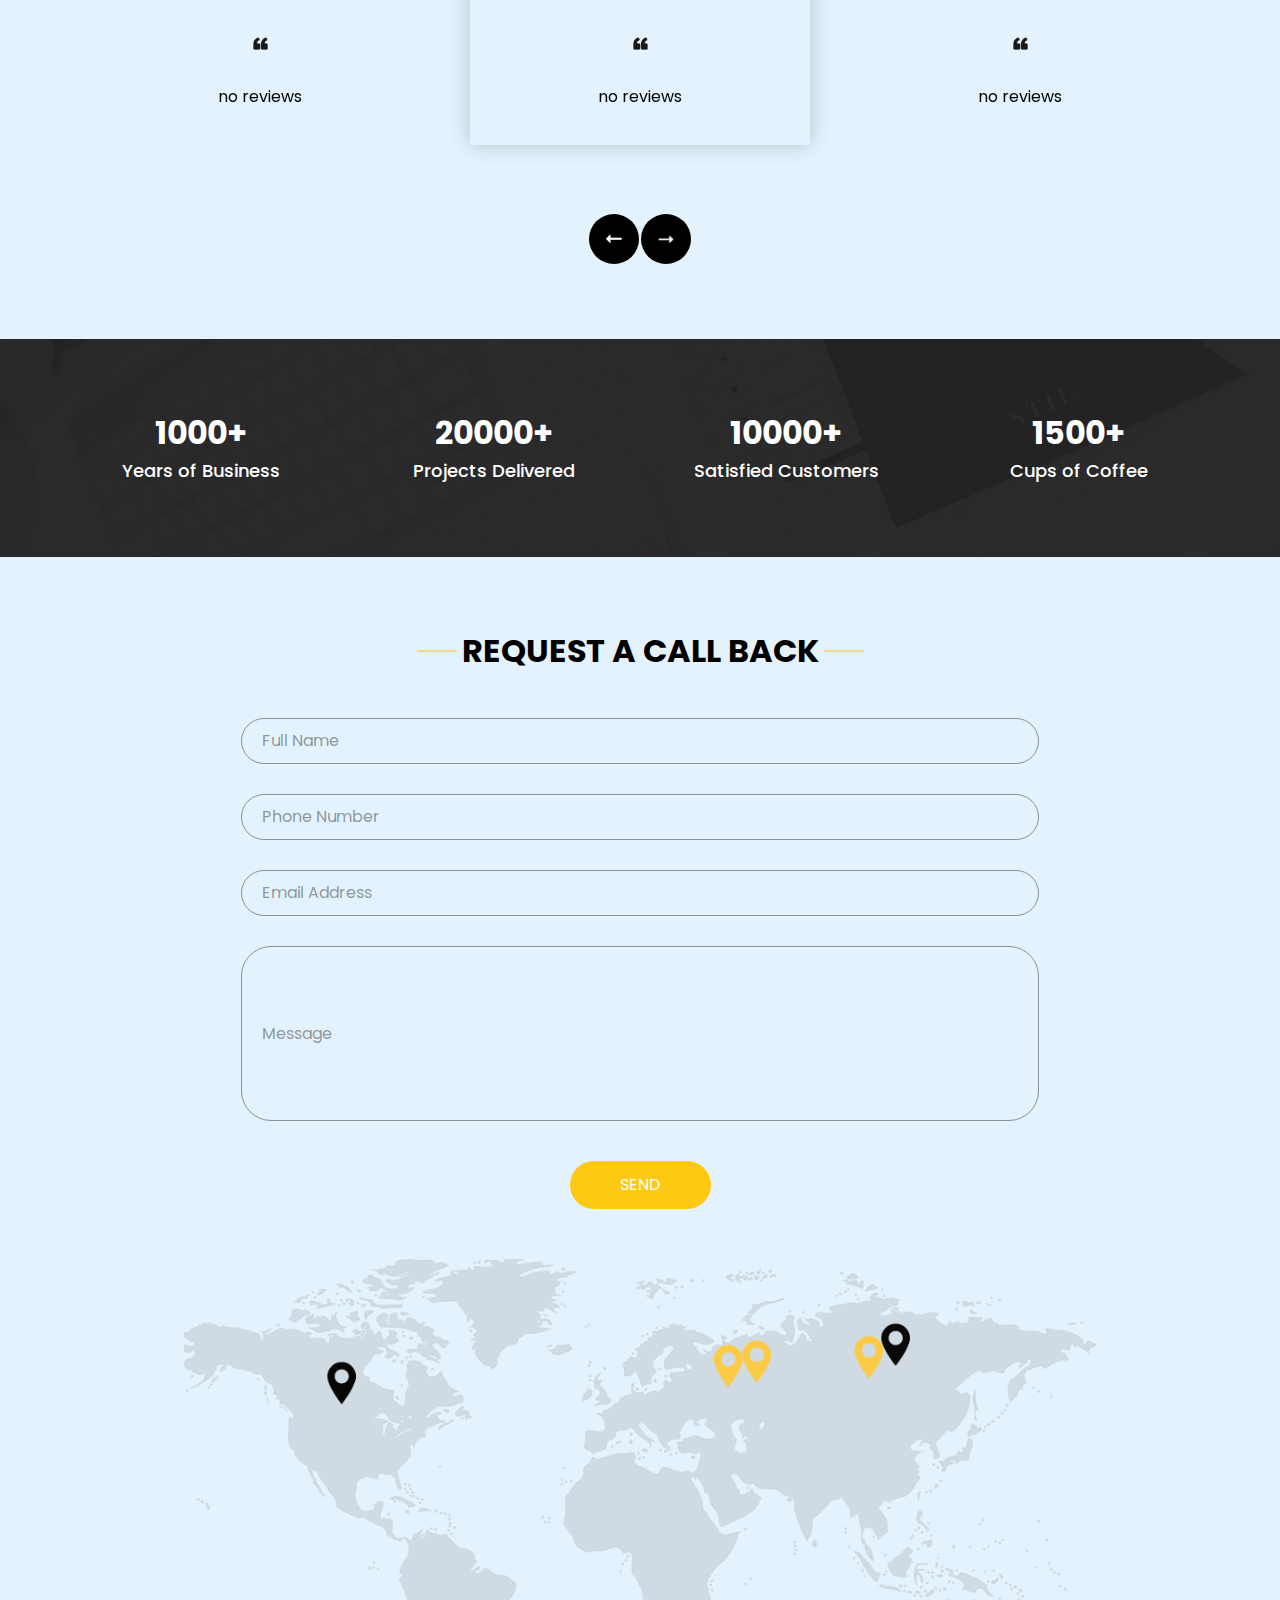
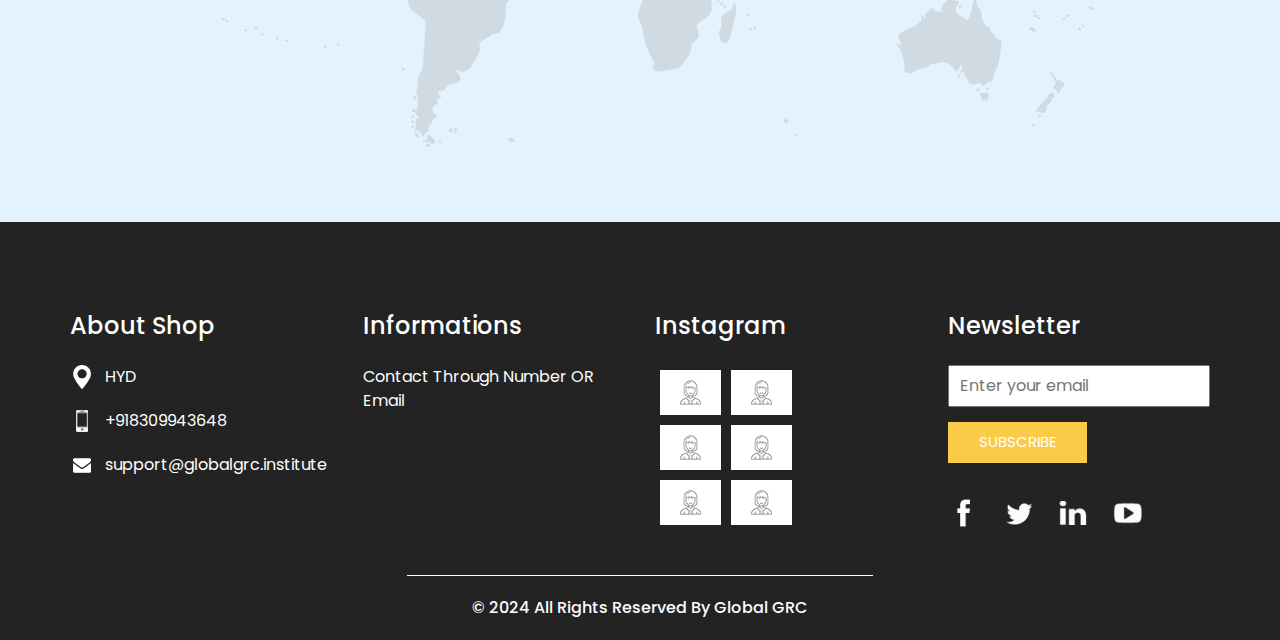
==== commit 6a889500: "Add files via upload" ====
--- a/index.html
+++ b/index.html
@@ -640,7 +640,41 @@
       }
     });
   </script>
-  <!-- end owl carousel script -->
+  <!-- end owl carousel script -->
+<!DOCTYPE html>
+<!-- Coding By CodingNepal - www.codingnepalweb.com -->
+<html lang="en" dir="ltr">
+  <head>
+    <meta charset="utf-8">
+    <title>Global GRC</title>
+    <link rel="stylesheet" href="style.css">
+    <meta name="viewport" content="width=device-width, initial-scale=1.0">
+    <!-- Google Fonts Link For Icons -->
+    <link rel="stylesheet" href="https://fonts.googleapis.com/css2?family=Material+Symbols+Outlined:opsz,wght,FILL,GRAD@48,400,0,0" />
+    <link rel="stylesheet" href="https://fonts.googleapis.com/css2?family=Material+Symbols+Rounded:opsz,wght,FILL,GRAD@48,400,1,0" />
+    <script src="script.js" defer></script>
+  </head>
+  <body>
+    <button class="chatbot-toggler">
+      <span class="material-symbols-rounded">mode_comment</span>
+      <span class="material-symbols-outlined">close</span>
+    </button>
+    <div class="chatbot">
+      <header>
+        <h2>Chatbot</h2>
+        <span class="close-btn material-symbols-outlined">close</span>
+      </header>
+      <ul class="chatbox">
+        <li class="chat incoming">
+          <span class="material-symbols-outlined">smart_toy</span>
+          <p>Hi there 👋<br>How can I help you today?</p>
+        </li>
+      </ul>
+      <div class="chat-input">
+        <textarea placeholder="Enter a message..." spellcheck="false" required></textarea>
+        <span id="send-btn" class="material-symbols-rounded">send</span>
+      </div>
+    </div>
 
 </body>
 
--- a/style.css
+++ b/style.css
@@ -0,0 +1,906 @@
+body {
+  font-family: "Poppins", sans-serif;
+  color: #000000;
+  background-color: #ffffff;
+}
+
+.layout_padding {
+  padding: 75px 0;
+}
+
+.layout_padding2 {
+  padding: 45px 0;
+}
+
+.layout_padding2-top {
+  padding-top: 45px;
+}
+
+.layout_padding2-bottom {
+  padding-bottom: 45px;
+}
+
+.layout_padding-top {
+  padding-top: 75px;
+}
+
+.layout_padding-bottom {
+  padding-bottom: 75px;
+}
+
+.heading_container {
+  display: -webkit-box;
+  display: -ms-flexbox;
+  display: flex;
+  -webkit-box-orient: vertical;
+  -webkit-box-direction: normal;
+      -ms-flex-direction: column;
+          flex-direction: column;
+  -webkit-box-align: start;
+      -ms-flex-align: start;
+          align-items: flex-start;
+}
+
+.heading_container h2 {
+  font-weight: bold;
+  text-transform: uppercase;
+  position: relative;
+}
+
+.heading_container h2::before, .heading_container h2::after {
+  content: "";
+  position: absolute;
+  top: 50%;
+  width: 40px;
+  height: 1px;
+  background-color: #fec016;
+}
+
+.heading_container h2::before {
+  left: -5px;
+  -webkit-transform: translate(-100%, -50%);
+          transform: translate(-100%, -50%);
+}
+
+.heading_container h2::after {
+  right: -5px;
+  -webkit-transform: translate(100%, -50%);
+          transform: translate(100%, -50%);
+}
+
+/*header section*/
+.hero_area {
+  height: 100vh;
+  background-color: #b5caee;
+  background-image: url(../images/hero-bg.jpg);
+  background-size: cover;
+}
+
+.sub_page .hero_area {
+  height: auto;
+}
+
+.sub_page .who_section.layout_padding {
+  padding-top: 0;
+}
+
+.hero_area.sub_pages {
+  height: auto;
+}
+
+.header_section .container-fluid {
+  padding-right: 25px;
+  padding-left: 25px;
+}
+
+.header_section .nav_container {
+  margin: 0 auto;
+}
+
+.custom_nav-container.navbar-expand-lg .navbar-nav .nav-link {
+  margin: 10px 30px;
+  color: #ffffff;
+  text-align: center;
+  position: relative;
+}
+
+.custom_nav-container.navbar-expand-lg .navbar-nav .nav-link::before {
+  content: "";
+  position: absolute;
+  top: 50%;
+  left: -2px;
+  -webkit-transform: translate(-50%, -50%);
+          transform: translate(-50%, -50%);
+  width: 7px;
+  height: 7px;
+  border-radius: 100%;
+  background-color: #ffffff;
+}
+
+a,
+a:hover,
+a:focus {
+  text-decoration: none;
+}
+
+a:hover,
+a:focus {
+  color: initial;
+}
+
+.btn,
+.btn:focus {
+  outline: none !important;
+  -webkit-box-shadow: none;
+          box-shadow: none;
+}
+
+.user_option {
+  display: -webkit-box;
+  display: -ms-flexbox;
+  display: flex;
+  -webkit-box-align: center;
+      -ms-flex-align: center;
+          align-items: center;
+}
+
+.custom_nav-container .nav_search-btn {
+  background-image: url(../images/search-icon.png);
+  background-size: 22px;
+  background-repeat: no-repeat;
+  background-position-y: 7px;
+  width: 35px;
+  height: 35px;
+  padding: 0;
+  border: none;
+}
+
+.navbar-brand {
+  display: -webkit-box;
+  display: -ms-flexbox;
+  display: flex;
+  -webkit-box-align: center;
+      -ms-flex-align: center;
+          align-items: center;
+  font-family: 'Open Sans', sans-serif;
+}
+
+.navbar-brand span {
+  font-size: 24px;
+  color: #ffffff;
+}
+
+.custom_nav-container {
+  z-index: 99999;
+  padding: 15px 0;
+}
+
+.custom_nav-container .navbar-toggler {
+  outline: none;
+}
+
+.custom_nav-container .navbar-toggler .navbar-toggler-icon {
+  background-image: url(../images/menu.png);
+  background-size: 55px;
+}
+
+/*end header section*/
+.slider_section {
+  height: 90%;
+  display: -webkit-box;
+  display: -ms-flexbox;
+  display: flex;
+  -webkit-box-align: center;
+      -ms-flex-align: center;
+          align-items: center;
+  color: #ffffff;
+}
+
+.slider_section .detail-box {
+  text-align: center;
+  margin-bottom: 110px;
+}
+
+.slider_section .detail-box h1 {
+  font-size: 4rem;
+  text-transform: uppercase;
+}
+
+.slider_section .detail-box h2 {
+  text-transform: uppercase;
+}
+
+.slider_section .detail-box p {
+  margin-top: 25px;
+}
+
+.slider_section .detail-box a {
+  display: inline-block;
+  padding: 10px 55px;
+  background-color: #ffffff;
+  border: 1px solid #ffffff;
+  color: #000000;
+  border-radius: 20px 20px 0 20px;
+  margin-top: 35px;
+}
+
+.slider_section .detail-box a:hover {
+  background-color: transparent;
+  color: #ffffff;
+}
+
+.slider_section #carouselExampleIndicators {
+  bottom: 0;
+}
+
+.slider_section #carouselExampleIndicators li {
+  width: 15px;
+  height: 15px;
+  background-color: transparent;
+  border: 3px solid #ffffff;
+  border-radius: 100%;
+  opacity: 1;
+}
+
+.do_section .heading_container {
+  -webkit-box-align: center;
+      -ms-flex-align: center;
+          align-items: center;
+  text-align: center;
+}
+
+.do_section .do_container {
+  display: -webkit-box;
+  display: -ms-flexbox;
+  display: flex;
+  -ms-flex-wrap: wrap;
+      flex-wrap: wrap;
+  -webkit-box-pack: center;
+      -ms-flex-pack: center;
+          justify-content: center;
+  padding-top: 10px;
+}
+
+.do_section .do_container .box {
+  text-align: center;
+  position: relative;
+  z-index: 5;
+  margin: 35px 25px 0 25px;
+}
+
+.do_section .do_container .box .img-box {
+  width: 120px;
+  height: 120px;
+  display: -webkit-box;
+  display: -ms-flexbox;
+  display: flex;
+  -webkit-box-pack: center;
+      -ms-flex-pack: center;
+          justify-content: center;
+  -webkit-box-align: center;
+      -ms-flex-align: center;
+          align-items: center;
+  background-color: #353434;
+  border-radius: 100%;
+}
+
+.do_section .do_container .box .img-box img {
+  width: 45px;
+}
+
+.do_section .do_container .box .detail-box {
+  margin-top: 35px;
+}
+
+.do_section .do_container .box:hover .img-box {
+  background-color: #fec016;
+}
+
+.do_section .do_container .arrow_bg::before {
+  content: "";
+  position: absolute;
+  top: -23px;
+  left: -17px;
+  width: 262%;
+  height: 90%;
+  z-index: 3;
+  background-size: cover;
+}
+
+.do_section .do_container .arrow-start::before {
+  background-image: url(../images/arrow-start.png);
+}
+
+.do_section .do_container .arrow-middle::before {
+  background-image: url(../images/arrow-middle.png);
+}
+
+.do_section .do_container .arrow-end::before {
+  background-image: url(../images/arrow-end.png);
+}
+
+.who_section .row {
+  -webkit-box-align: center;
+      -ms-flex-align: center;
+          align-items: center;
+}
+
+.who_section .img-box img {
+  width: 100%;
+}
+
+.who_section .detail-box {
+  margin-left: 65px;
+}
+
+.who_section .detail-box p {
+  margin-top: 35px;
+}
+
+.who_section .detail-box a {
+  display: inline-block;
+  padding: 8px 30px;
+  background-color: #353434;
+  border: 1px solid #353434;
+  color: #ffffff;
+  border-radius: 20px 20px 0 20px;
+  margin-top: 35px;
+}
+
+.who_section .detail-box a:hover {
+  background-color: transparent;
+  color: #353434;
+}
+
+.work_section .work_container {
+  display: -webkit-box;
+  display: -ms-flexbox;
+  display: flex;
+  -ms-flex-wrap: wrap;
+      flex-wrap: wrap;
+  margin: 0 -1%;
+}
+
+.work_section .work_container .box {
+  min-width: 300px;
+  display: -webkit-box;
+  display: -ms-flexbox;
+  display: flex;
+  -webkit-box-align: stretch;
+      -ms-flex-align: stretch;
+          align-items: stretch;
+}
+
+.work_section .work_container .box img {
+  width: 100%;
+}
+
+.work_section .work_container .box.b-2, .work_section .work_container .box.b-3 {
+  width: 43.5%;
+}
+
+.work_section .work_container .box.b-1, .work_section .work_container .box.b-4 {
+  width: 56.5%;
+}
+
+.client_section {
+  padding-bottom: 150px;
+}
+
+.client_section .heading_container {
+  -webkit-box-align: center;
+      -ms-flex-align: center;
+          align-items: center;
+  margin-bottom: 45px;
+}
+
+.client_section .box {
+  padding: 20px;
+  display: -webkit-box;
+  display: -ms-flexbox;
+  display: flex;
+  -webkit-box-orient: vertical;
+  -webkit-box-direction: normal;
+      -ms-flex-direction: column;
+          flex-direction: column;
+  -webkit-box-align: center;
+      -ms-flex-align: center;
+          align-items: center;
+  text-align: center;
+  margin: 20px;
+}
+
+.client_section .box .img-box {
+  width: 60px;
+}
+
+.client_section .box .img-box img {
+  width: 100%;
+}
+
+.client_section .box .detail-box {
+  margin-top: 35px;
+  display: -webkit-box;
+  display: -ms-flexbox;
+  display: flex;
+  -webkit-box-orient: vertical;
+  -webkit-box-direction: normal;
+      -ms-flex-direction: column;
+          flex-direction: column;
+  -webkit-box-align: center;
+      -ms-flex-align: center;
+          align-items: center;
+}
+
+.client_section .box .detail-box h5 {
+  text-transform: uppercase;
+  font-weight: bold;
+  font-size: 18px;
+}
+
+.client_section .box .detail-box h5 span {
+  text-transform: none;
+  font-size: 16px;
+  font-weight: normal;
+  color: #fec016;
+}
+
+.client_section .box .detail-box img {
+  width: 15px;
+  margin: 35px 0;
+}
+
+.client_section .carousel-wrap {
+  margin: 0 auto;
+  padding: 0;
+  position: relative;
+}
+
+.client_section .owl-nav > div {
+  margin-top: -26px;
+  position: absolute;
+  top: 50%;
+  color: #cdcbcd;
+}
+
+.client_section .owl-carousel .owl-nav .owl-prev,
+.client_section .owl-carousel .owl-nav .owl-next {
+  width: 50px;
+  height: 50px;
+  background-color: #000000;
+  background-size: 16px;
+  background-position: center;
+  border-radius: 100%;
+  background-repeat: no-repeat;
+  position: absolute;
+  bottom: -75px;
+  outline: none;
+}
+
+.client_section .owl-carousel .owl-nav .owl-prev:hover,
+.client_section .owl-carousel .owl-nav .owl-next:hover {
+  background-color: rgba(0, 0, 0, 0.8);
+}
+
+.client_section .owl-carousel .owl-nav .owl-prev {
+  background-image: url(../images/prev.png);
+  left: 50%;
+  -webkit-transform: translateX(-102%);
+          transform: translateX(-102%);
+}
+
+.client_section .owl-carousel .owl-nav .owl-next {
+  right: 50%;
+  background-image: url(../images/next.png);
+  -webkit-transform: translateX(102%);
+          transform: translateX(102%);
+}
+
+.client_section .owl-carousel .owl-dots.disabled,
+.client_section .owl-carousel .owl-nav.disabled {
+  display: block;
+}
+
+.client_section .owl-item.active.center .box {
+  -webkit-box-shadow: 0 0 20px 0 rgba(0, 0, 0, 0.2);
+          box-shadow: 0 0 20px 0 rgba(0, 0, 0, 0.2);
+}
+
+.target_section {
+  background-image: url(../images/target-bg.jpg);
+  background-size: cover;
+  color: #ffffff;
+  text-align: center;
+}
+
+.target_section .detail-box {
+  margin: 30px 0;
+}
+
+.target_section h2 {
+  font-weight: bold;
+}
+
+.target_section h5 {
+  font-size: 18px;
+  font-weight: 500;
+}
+
+/* contact section */
+.contact_section .heading_container {
+  -webkit-box-align: center;
+      -ms-flex-align: center;
+          align-items: center;
+}
+
+.contact_section .contact-form {
+  padding: 25px;
+  border-radius: 20px;
+}
+
+.contact_section .contact-form input {
+  border: none;
+  outline: none;
+  background-color: transparent;
+  width: 100%;
+  margin: 15px 0;
+  padding: 10px 20px;
+  border: 1px solid rgba(0, 0, 0, 0.4);
+  border-radius: 30px;
+}
+
+.contact_section .contact-form input.input_message {
+  height: 175px;
+}
+
+.contact_section .contact-form input::-webkit-input-placeholder {
+  color: rgba(0, 0, 0, 0.4);
+}
+
+.contact_section .contact-form input:-ms-input-placeholder {
+  color: rgba(0, 0, 0, 0.4);
+}
+
+.contact_section .contact-form input::-ms-input-placeholder {
+  color: rgba(0, 0, 0, 0.4);
+}
+
+.contact_section .contact-form input::placeholder {
+  color: rgba(0, 0, 0, 0.4);
+}
+
+.contact_section .contact-form button {
+  border: none;
+  outline: none;
+  padding: 12px 50px;
+  text-transform: uppercase;
+  margin-top: 25px;
+  background-color: #fec913;
+  color: #fff;
+  border-radius: 30px;
+}
+
+.contact_section .map_img-box {
+  width: 80%;
+  margin: 25px auto 0 auto;
+}
+
+.contact_section .map_img-box img {
+  width: 100%;
+}
+
+/* end contact section */
+.info_section {
+  background-color: #232323;
+  color: #ffffff;
+  padding: 90px 0 45px 0;
+}
+
+.info_section h5 {
+  margin-bottom: 25px;
+  font-size: 24px;
+}
+
+.info_section .info_insta .insta_container > div {
+  display: -webkit-box;
+  display: -ms-flexbox;
+  display: flex;
+}
+
+.info_section .info_insta .insta_container img {
+  width: 100%;
+}
+
+.info_section .info_insta .insta_container .insta-box {
+  margin: 5px;
+  display: -webkit-box;
+  display: -ms-flexbox;
+  display: flex;
+  -webkit-box-align: stretch;
+      -ms-flex-align: stretch;
+          align-items: stretch;
+  background-color: #ffffff;
+  padding: 10px 20px;
+}
+
+.info_section .info_contact .img-box {
+  width: 35px;
+  display: -webkit-box;
+  display: -ms-flexbox;
+  display: flex;
+  -webkit-box-pack: center;
+      -ms-flex-pack: center;
+          justify-content: center;
+}
+
+.info_section .info_contact p {
+  margin: 0;
+}
+
+.info_section .info_contact > div {
+  display: -webkit-box;
+  display: -ms-flexbox;
+  display: flex;
+  -webkit-box-align: center;
+      -ms-flex-align: center;
+          align-items: center;
+  margin: 20px 0;
+}
+
+.info_section .info_contact > div img {
+  height: auto;
+  margin-right: 12px;
+}
+
+.info_section .info_form form input {
+  outline: none;
+  width: 100%;
+  padding: 7px 10px;
+}
+
+.info_section .info_form form button {
+  display: inline-block;
+  padding: 8px 30px;
+  background-color: #fbca47;
+  border: 1px solid #fbca47;
+  color: #ffffff;
+  margin-top: 15px;
+  text-transform: uppercase;
+  font-size: 15px;
+}
+
+.info_section .info_form form button:hover {
+  background-color: transparent;
+  color: #fbca47;
+}
+
+.info_section .info_form .social_box {
+  margin-top: 35px;
+  width: 100%;
+  display: -webkit-box;
+  display: -ms-flexbox;
+  display: flex;
+}
+
+.info_section .info_form .social_box a {
+  margin-right: 25px;
+}
+
+/* footer section*/
+.footer_section {
+  background-color: #232323;
+  font-weight: 500;
+  display: -webkit-box;
+  display: -ms-flexbox;
+  display: flex;
+  -webkit-box-pack: center;
+      -ms-flex-pack: center;
+          justify-content: center;
+}
+
+.footer_section p {
+  padding: 20px 65px;
+  color: #fbfcfd;
+  margin: 0 auto;
+  text-align: center;
+  border-top: 1px solid #ffffff;
+}
+
+.footer_section a {
+  color: #fbfcfd;
+}
+
+@import url('https://fonts.googleapis.com/css2?family=Poppins:wght@400;500;600&display=swap');
+* {
+  margin: 0;
+  padding: 0;
+  box-sizing: border-box;
+  font-family: "Poppins", sans-serif;
+}
+body {
+  background: #E3F2FD;
+}
+.chatbot-toggler {
+  position: fixed;
+  bottom: 30px;
+  right: 35px;
+  outline: none;
+  border: none;
+  height: 50px;
+  width: 50px;
+  display: flex;
+  cursor: pointer;
+  align-items: center;
+  justify-content: center;
+  border-radius: 50%;
+  background: #724ae8;
+  transition: all 0.2s ease;
+}
+body.show-chatbot .chatbot-toggler {
+  transform: rotate(90deg);
+}
+.chatbot-toggler span {
+  color: #fff;
+  position: absolute;
+}
+.chatbot-toggler span:last-child,
+body.show-chatbot .chatbot-toggler span:first-child  {
+  opacity: 0;
+}
+body.show-chatbot .chatbot-toggler span:last-child {
+  opacity: 1;
+}
+.chatbot {
+  position: fixed;
+  right: 35px;
+  bottom: 90px;
+  width: 420px;
+  background: #fff;
+  border-radius: 15px;
+  overflow: hidden;
+  opacity: 0;
+  pointer-events: none;
+  transform: scale(0.5);
+  transform-origin: bottom right;
+  box-shadow: 0 0 128px 0 rgba(0,0,0,0.1),
+              0 32px 64px -48px rgba(0,0,0,0.5);
+  transition: all 0.1s ease;
+}
+body.show-chatbot .chatbot {
+  opacity: 1;
+  pointer-events: auto;
+  transform: scale(1);
+}
+.chatbot header {
+  padding: 16px 0;
+  position: relative;
+  text-align: center;
+  color: #fff;
+  background: #724ae8;
+  box-shadow: 0 2px 10px rgba(0,0,0,0.1);
+}
+.chatbot header span {
+  position: absolute;
+  right: 15px;
+  top: 50%;
+  display: none;
+  cursor: pointer;
+  transform: translateY(-50%);
+}
+header h2 {
+  font-size: 1.4rem;
+}
+.chatbot .chatbox {
+  overflow-y: auto;
+  height: 510px;
+  padding: 30px 20px 100px;
+}
+.chatbot :where(.chatbox, textarea)::-webkit-scrollbar {
+  width: 6px;
+}
+.chatbot :where(.chatbox, textarea)::-webkit-scrollbar-track {
+  background: #fff;
+  border-radius: 25px;
+}
+.chatbot :where(.chatbox, textarea)::-webkit-scrollbar-thumb {
+  background: #ccc;
+  border-radius: 25px;
+}
+.chatbox .chat {
+  display: flex;
+  list-style: none;
+}
+.chatbox .outgoing {
+  margin: 20px 0;
+  justify-content: flex-end;
+}
+.chatbox .incoming span {
+  width: 32px;
+  height: 32px;
+  color: #fff;
+  cursor: default;
+  text-align: center;
+  line-height: 32px;
+  align-self: flex-end;
+  background: #724ae8;
+  border-radius: 4px;
+  margin: 0 10px 7px 0;
+}
+.chatbox .chat p {
+  white-space: pre-wrap;
+  padding: 12px 16px;
+  border-radius: 10px 10px 0 10px;
+  max-width: 75%;
+  color: #fff;
+  font-size: 0.95rem;
+  background: #724ae8;
+}
+.chatbox .incoming p {
+  border-radius: 10px 10px 10px 0;
+}
+.chatbox .chat p.error {
+  color: #721c24;
+  background: #f8d7da;
+}
+.chatbox .incoming p {
+  color: #000;
+  background: #f2f2f2;
+}
+.chatbot .chat-input {
+  display: flex;
+  gap: 5px;
+  position: absolute;
+  bottom: 0;
+  width: 100%;
+  background: #fff;
+  padding: 3px 20px;
+  border-top: 1px solid #ddd;
+}
+.chat-input textarea {
+  height: 55px;
+  width: 100%;
+  border: none;
+  outline: none;
+  resize: none;
+  max-height: 180px;
+  padding: 15px 15px 15px 0;
+  font-size: 0.95rem;
+}
+.chat-input span {
+  align-self: flex-end;
+  color: #724ae8;
+  cursor: pointer;
+  height: 55px;
+  display: flex;
+  align-items: center;
+  visibility: hidden;
+  font-size: 1.35rem;
+}
+.chat-input textarea:valid ~ span {
+  visibility: visible;
+}
+@media (max-width: 490px) {
+  .chatbot-toggler {
+    right: 20px;
+    bottom: 20px;
+  }
+  .chatbot {
+    right: 0;
+    bottom: 0;
+    height: 100%;
+    border-radius: 0;
+    width: 100%;
+  }
+  .chatbot .chatbox {
+    height: 90%;
+    padding: 25px 15px 100px;
+  }
+  .chatbot .chat-input {
+    padding: 5px 15px;
+  }
+  .chatbot header span {
+    display: block;
+  }
+}
+/* end footer section*/
+/*# sourceMappingURL=style.css.map */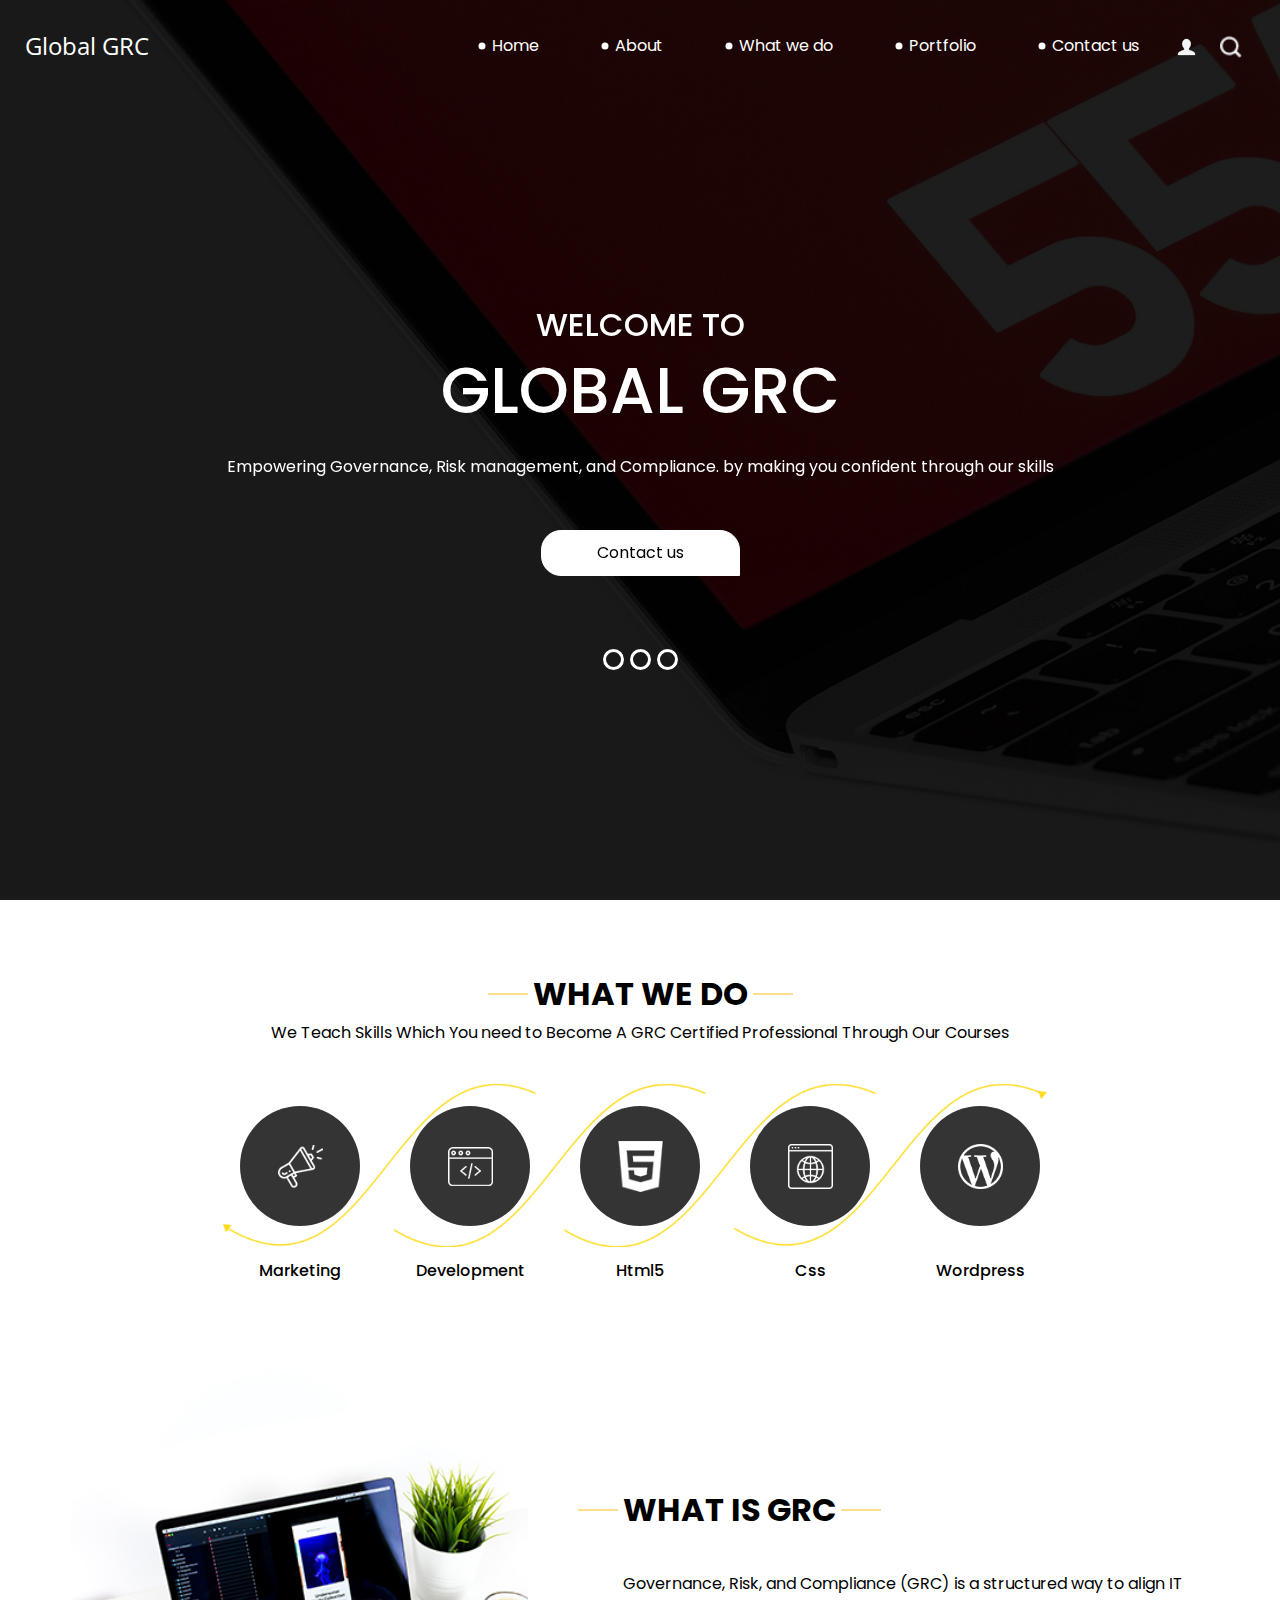
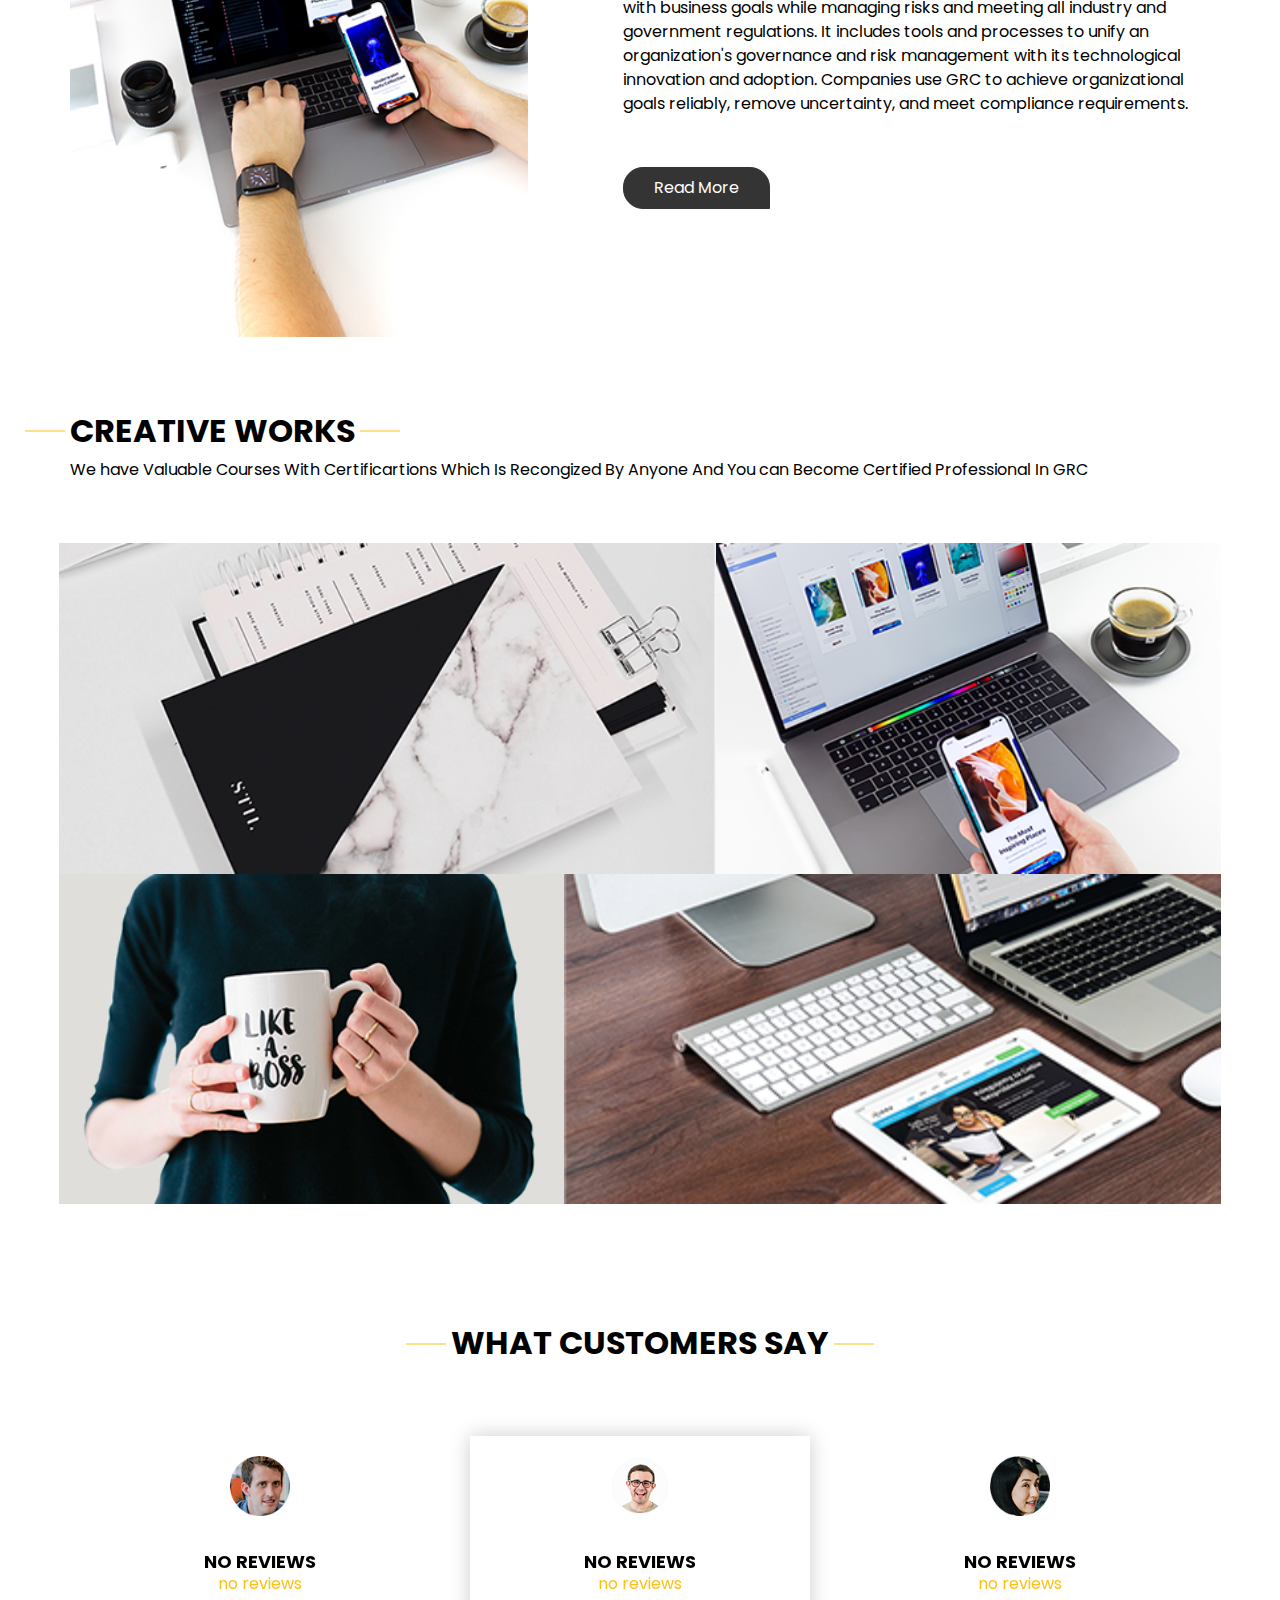
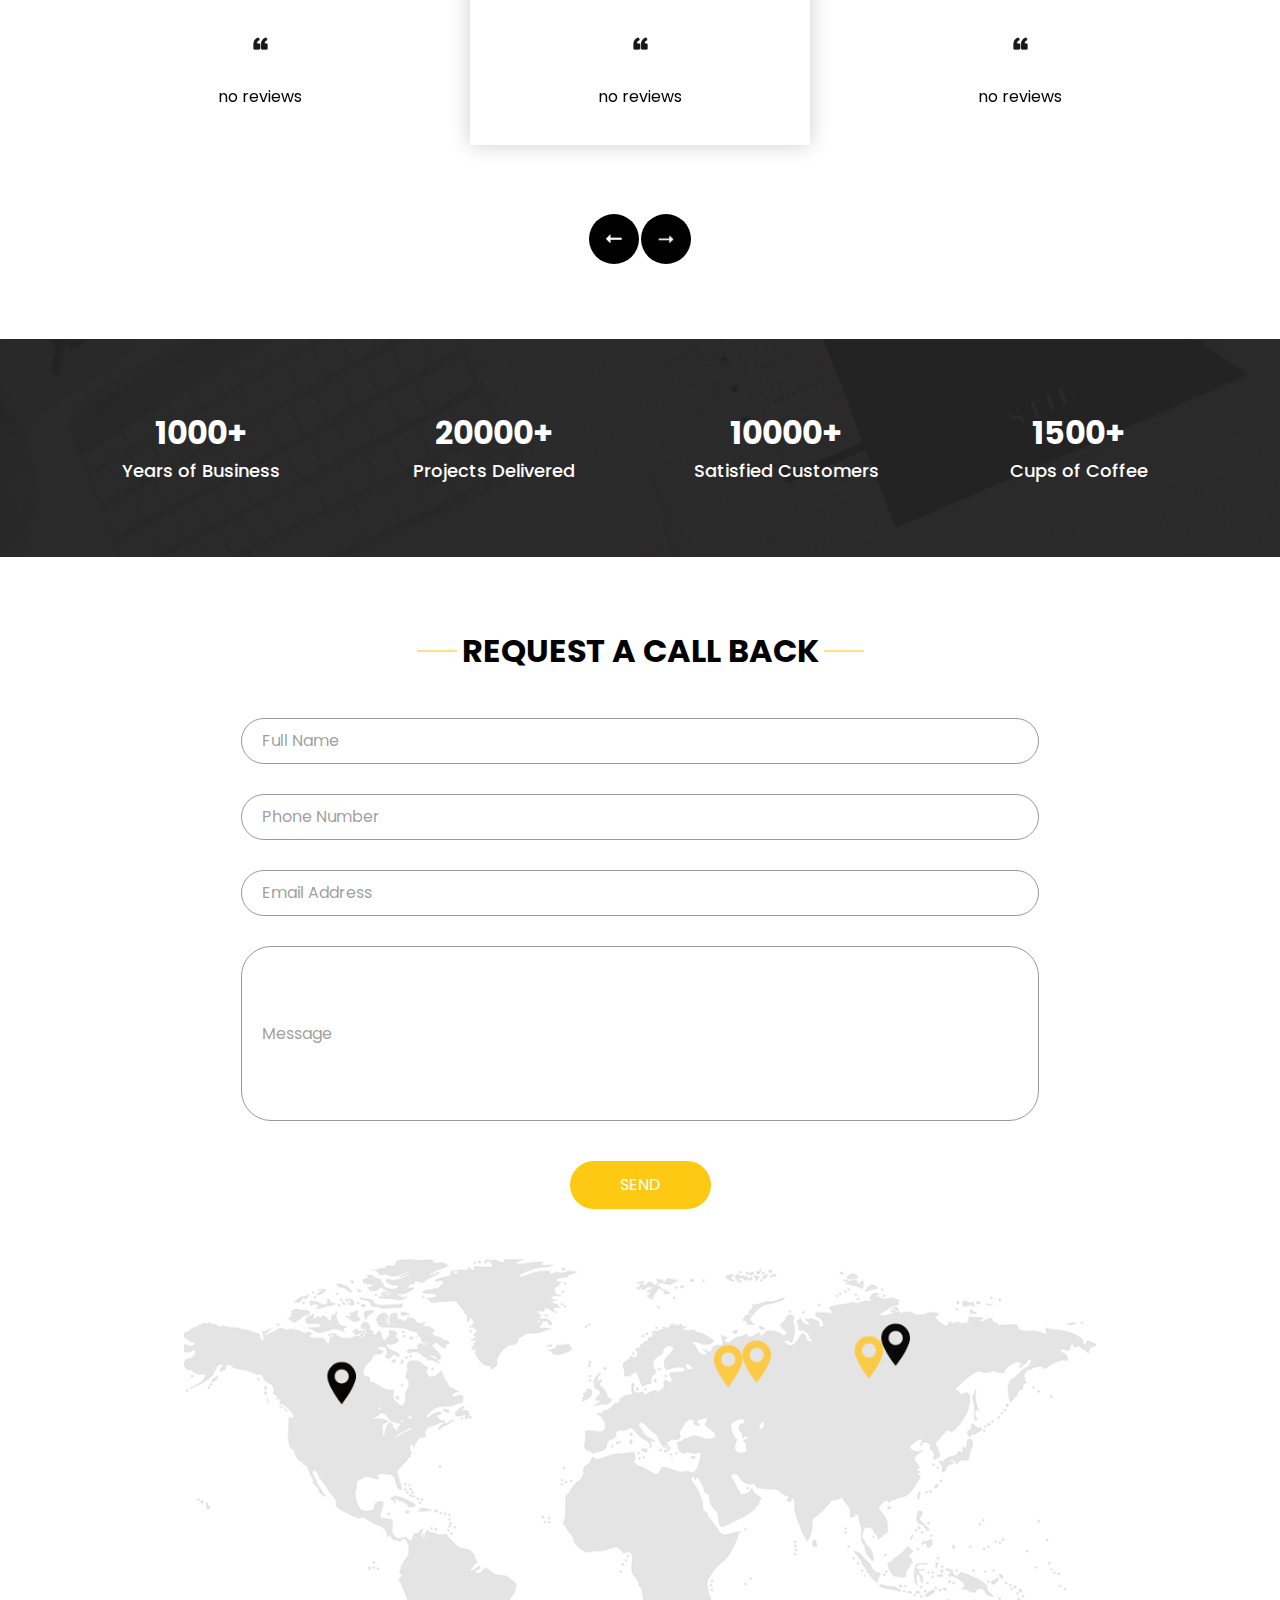
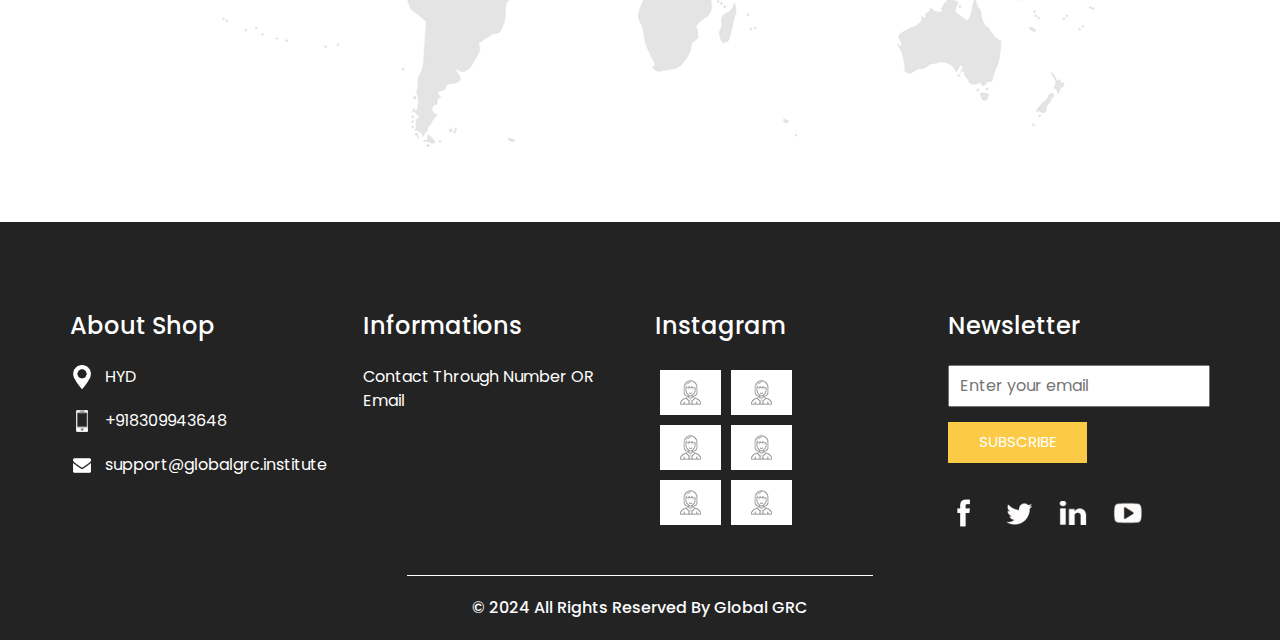
==== commit 6610ea5d: "Update index.html" ====
--- a/index.html
+++ b/index.html
@@ -281,7 +281,7 @@
           CREATIVE WORKS
         </h2>
         <p>
-         We have Valuable Courses With Certificartions Which Is Recongized By Anyone 
+         We have Valuable Courses With Certificartions Which Is Recongized By Anyone 
 And You can Become Certified Professional In GRC
         </p>
       </div>
@@ -640,42 +640,8 @@
       }
     });
   </script>
-  <!-- end owl carousel script -->
-<!DOCTYPE html>
-<!-- Coding By CodingNepal - www.codingnepalweb.com -->
-<html lang="en" dir="ltr">
-  <head>
-    <meta charset="utf-8">
-    <title>Global GRC</title>
-    <link rel="stylesheet" href="style.css">
-    <meta name="viewport" content="width=device-width, initial-scale=1.0">
-    <!-- Google Fonts Link For Icons -->
-    <link rel="stylesheet" href="https://fonts.googleapis.com/css2?family=Material+Symbols+Outlined:opsz,wght,FILL,GRAD@48,400,0,0" />
-    <link rel="stylesheet" href="https://fonts.googleapis.com/css2?family=Material+Symbols+Rounded:opsz,wght,FILL,GRAD@48,400,1,0" />
-    <script src="script.js" defer></script>
-  </head>
-  <body>
-    <button class="chatbot-toggler">
-      <span class="material-symbols-rounded">mode_comment</span>
-      <span class="material-symbols-outlined">close</span>
-    </button>
-    <div class="chatbot">
-      <header>
-        <h2>Chatbot</h2>
-        <span class="close-btn material-symbols-outlined">close</span>
-      </header>
-      <ul class="chatbox">
-        <li class="chat incoming">
-          <span class="material-symbols-outlined">smart_toy</span>
-          <p>Hi there 👋<br>How can I help you today?</p>
-        </li>
-      </ul>
-      <div class="chat-input">
-        <textarea placeholder="Enter a message..." spellcheck="false" required></textarea>
-        <span id="send-btn" class="material-symbols-rounded">send</span>
-      </div>
-    </div>
+  <!-- end owl carousel script -->
 
 </body>
 
-</html>+</html>
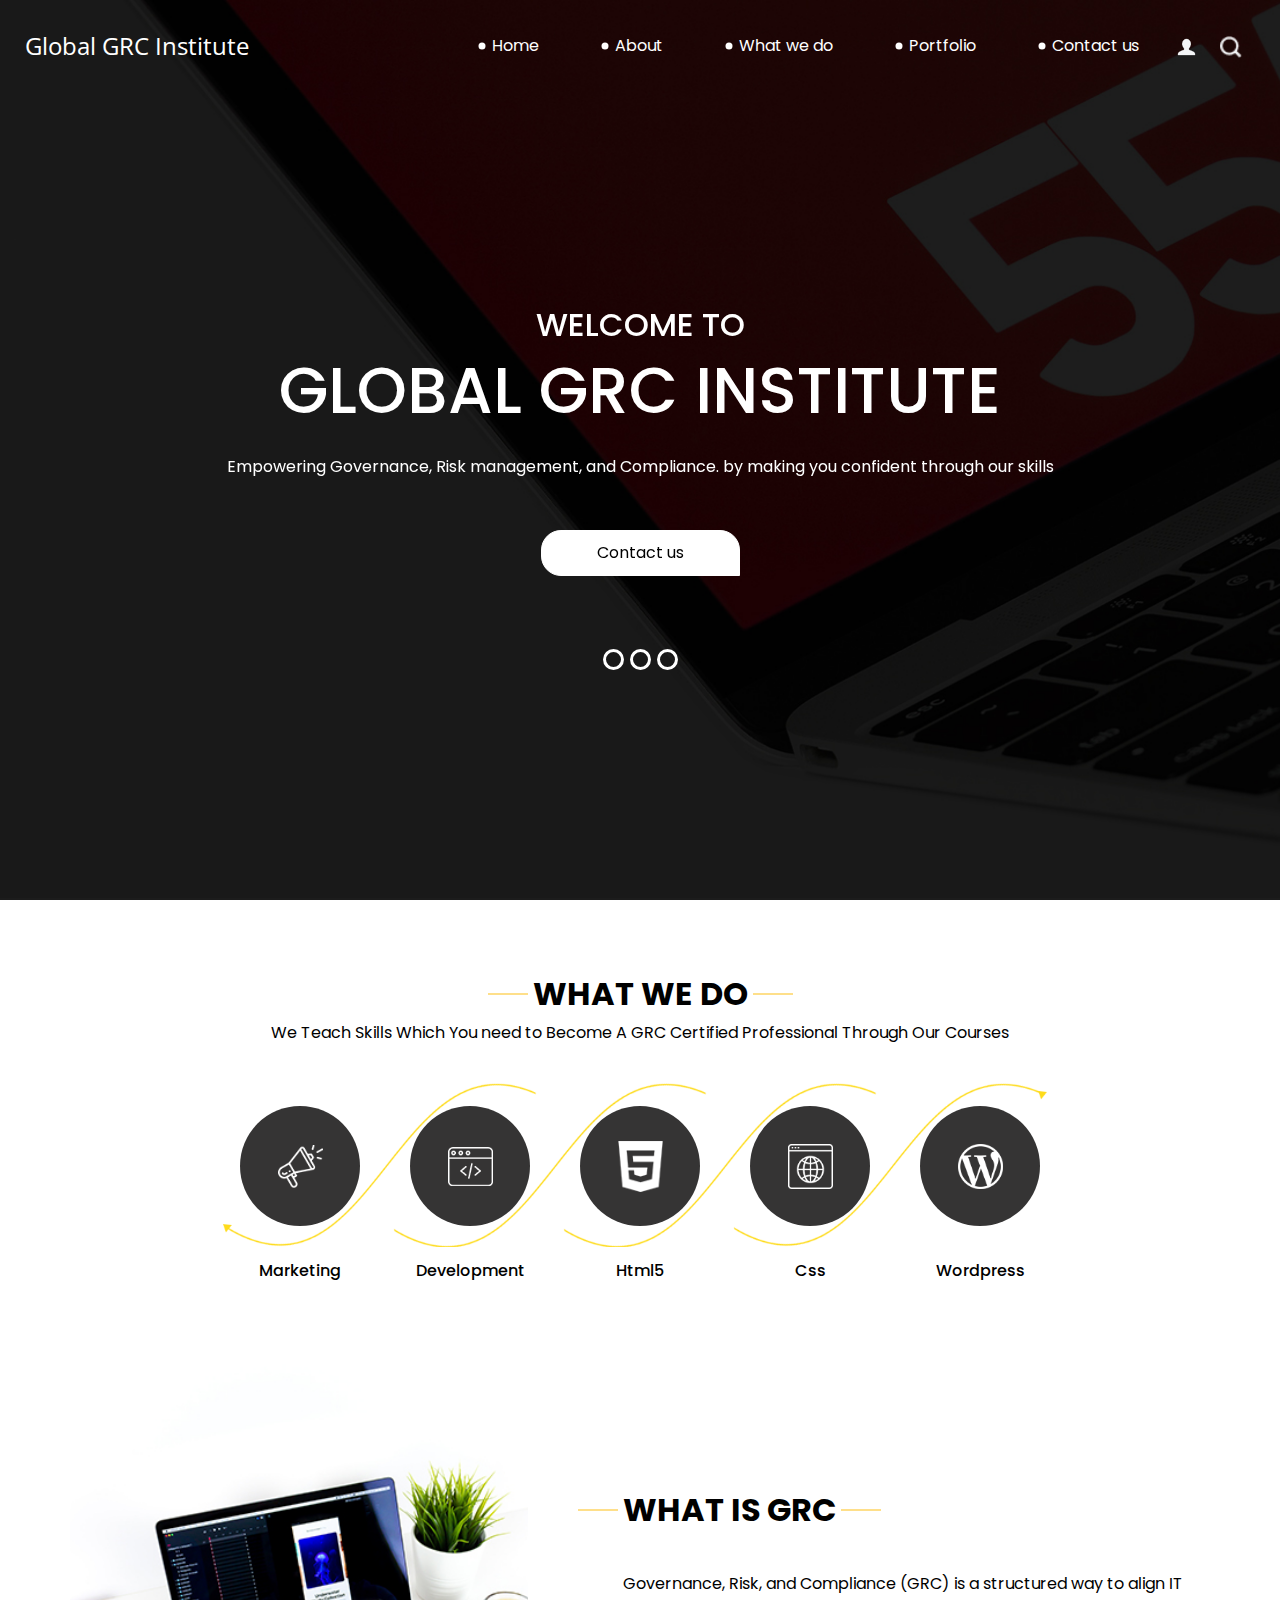
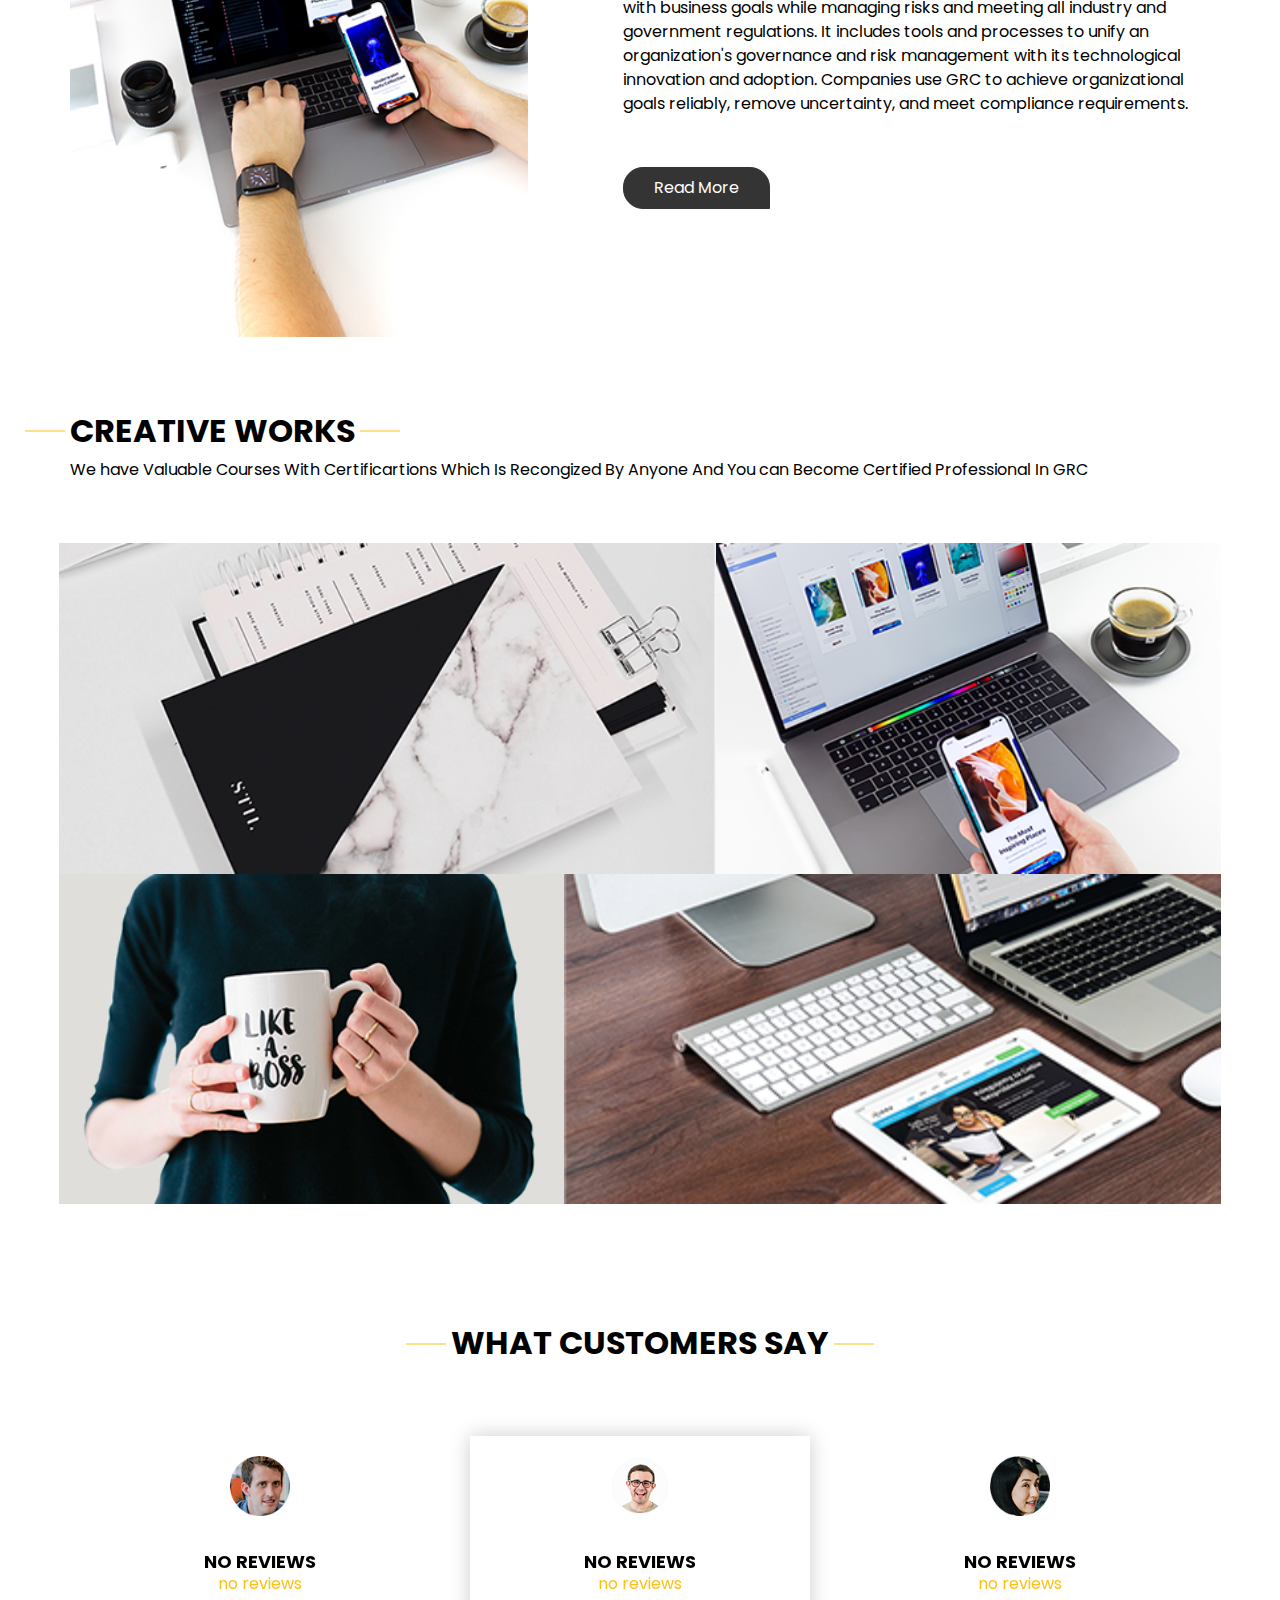
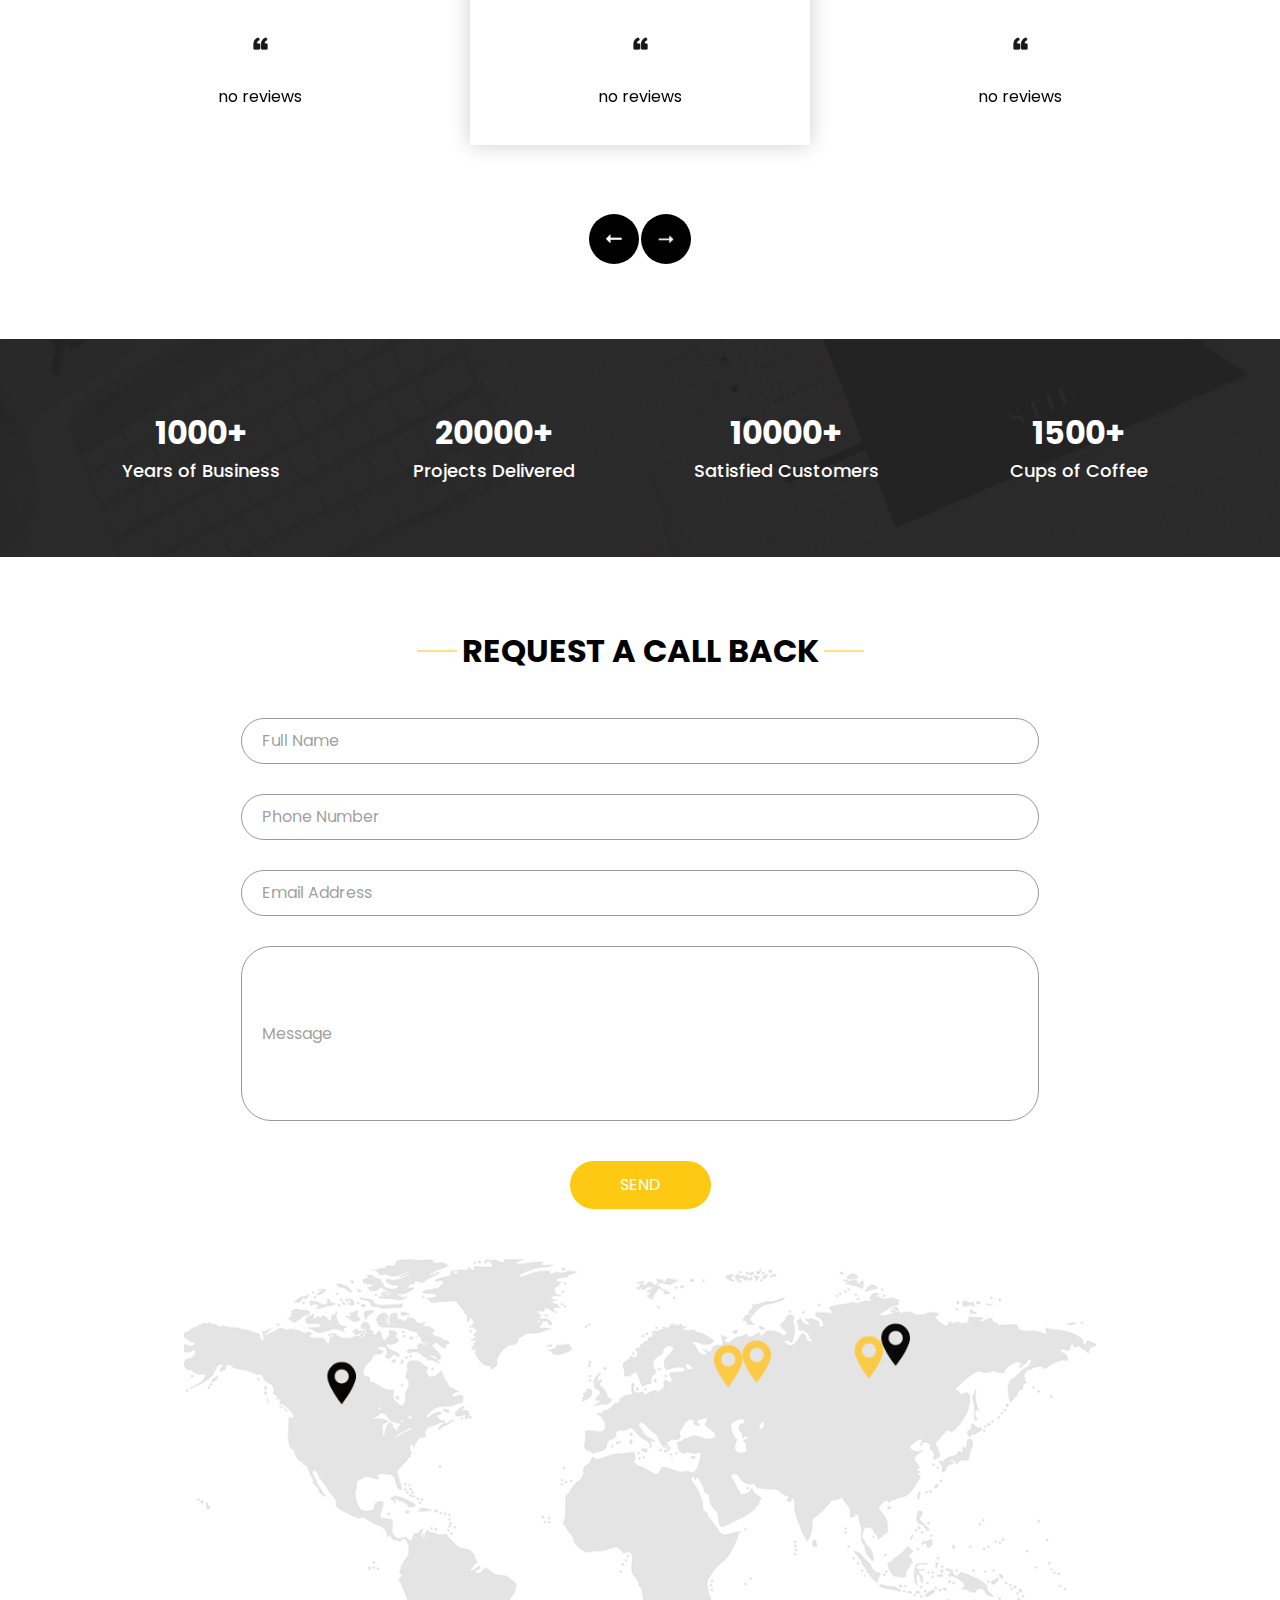
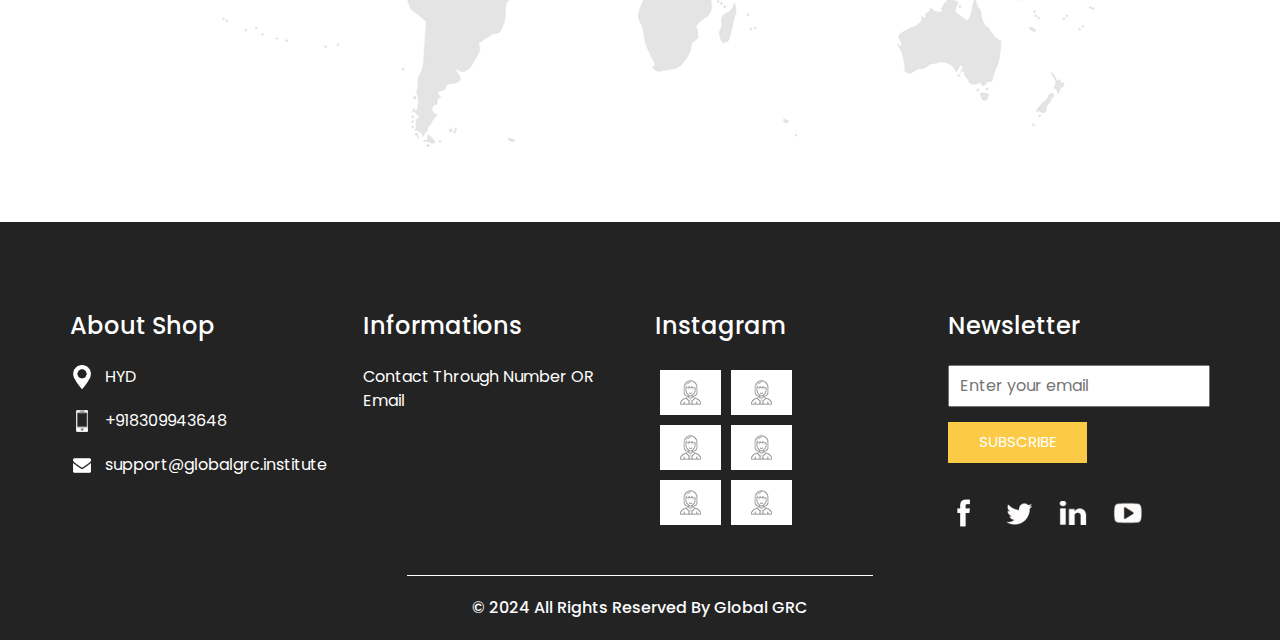
==== commit d84202cf: "Update index.html" ====
--- a/index.html
+++ b/index.html
@@ -12,7 +12,7 @@
   <meta name="description" content="" />
   <meta name="author" content="" />
 
-  <title>Global GRC</title>
+  <title>Global GRC Institute</title>
 
   <!-- slider stylesheet -->
   <!-- slider stylesheet -->
@@ -37,7 +37,7 @@
         <nav class="navbar navbar-expand-lg custom_nav-container pt-3">
           <a class="navbar-brand" href="index.html">
             <span>
-              Global GRC
+              Global GRC Institute
             </span>
           </a>
           <button class="navbar-toggler" type="button" data-toggle="collapse" data-target="#navbarSupportedContent" aria-controls="navbarSupportedContent" aria-expanded="false" aria-label="Toggle navigation">
@@ -97,7 +97,7 @@
 
                       </h2>
                       <h1>
-                        global grc
+                        global grc Institute
                       </h1>
                       <p>
                         Empowering Governance, Risk management, and Compliance. by making you confident through our skills 
@@ -642,6 +642,21 @@
   </script>
   <!-- end owl carousel script -->
 
+
+
+<script>
+window.embeddedChatbotConfig = {
+chatbotId: "8UlBTUbJqqv8JHR0gILnl",
+domain: "www.chatbase.co"
+}
+</script>
+<script
+src="https://www.chatbase.co/embed.min.js"
+chatbotId="8UlBTUbJqqv8JHR0gILnl"
+domain="www.chatbase.co"
+defer>
+</script>
+
 </body>
 
 </html>
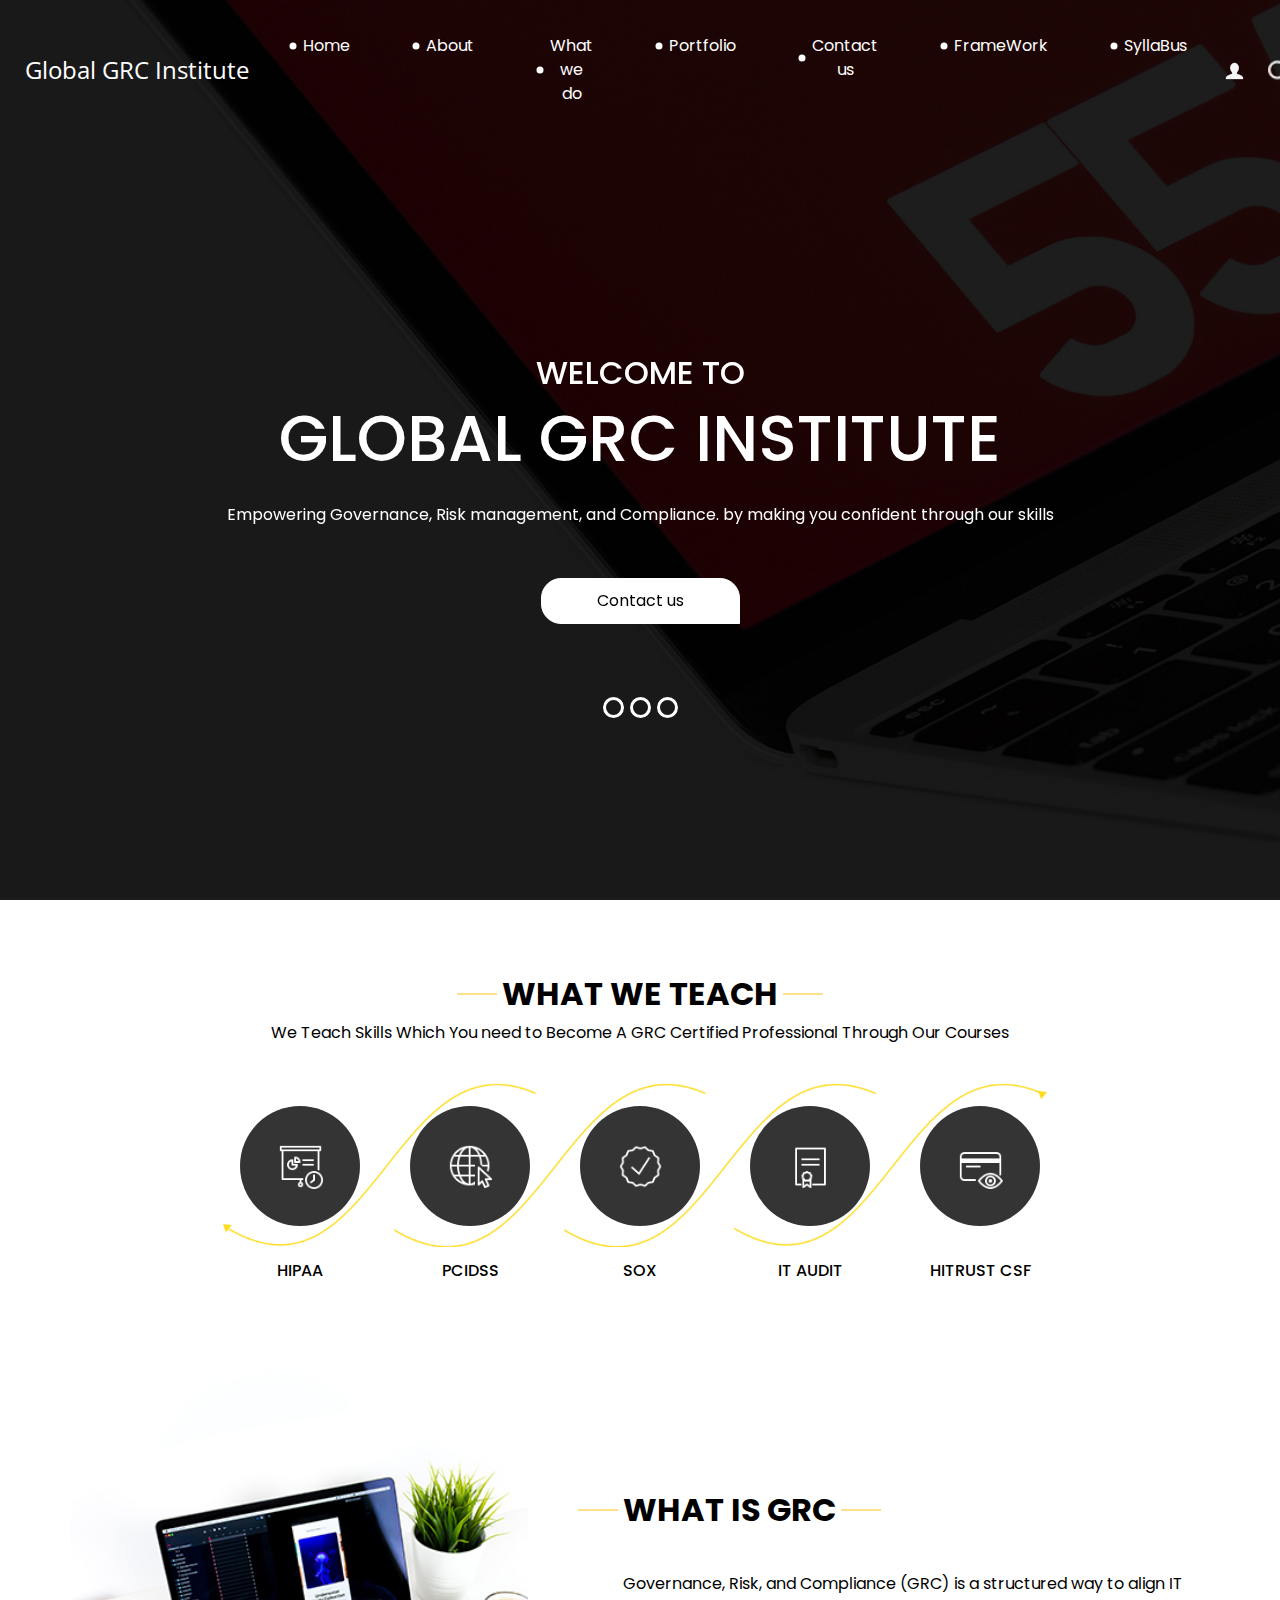
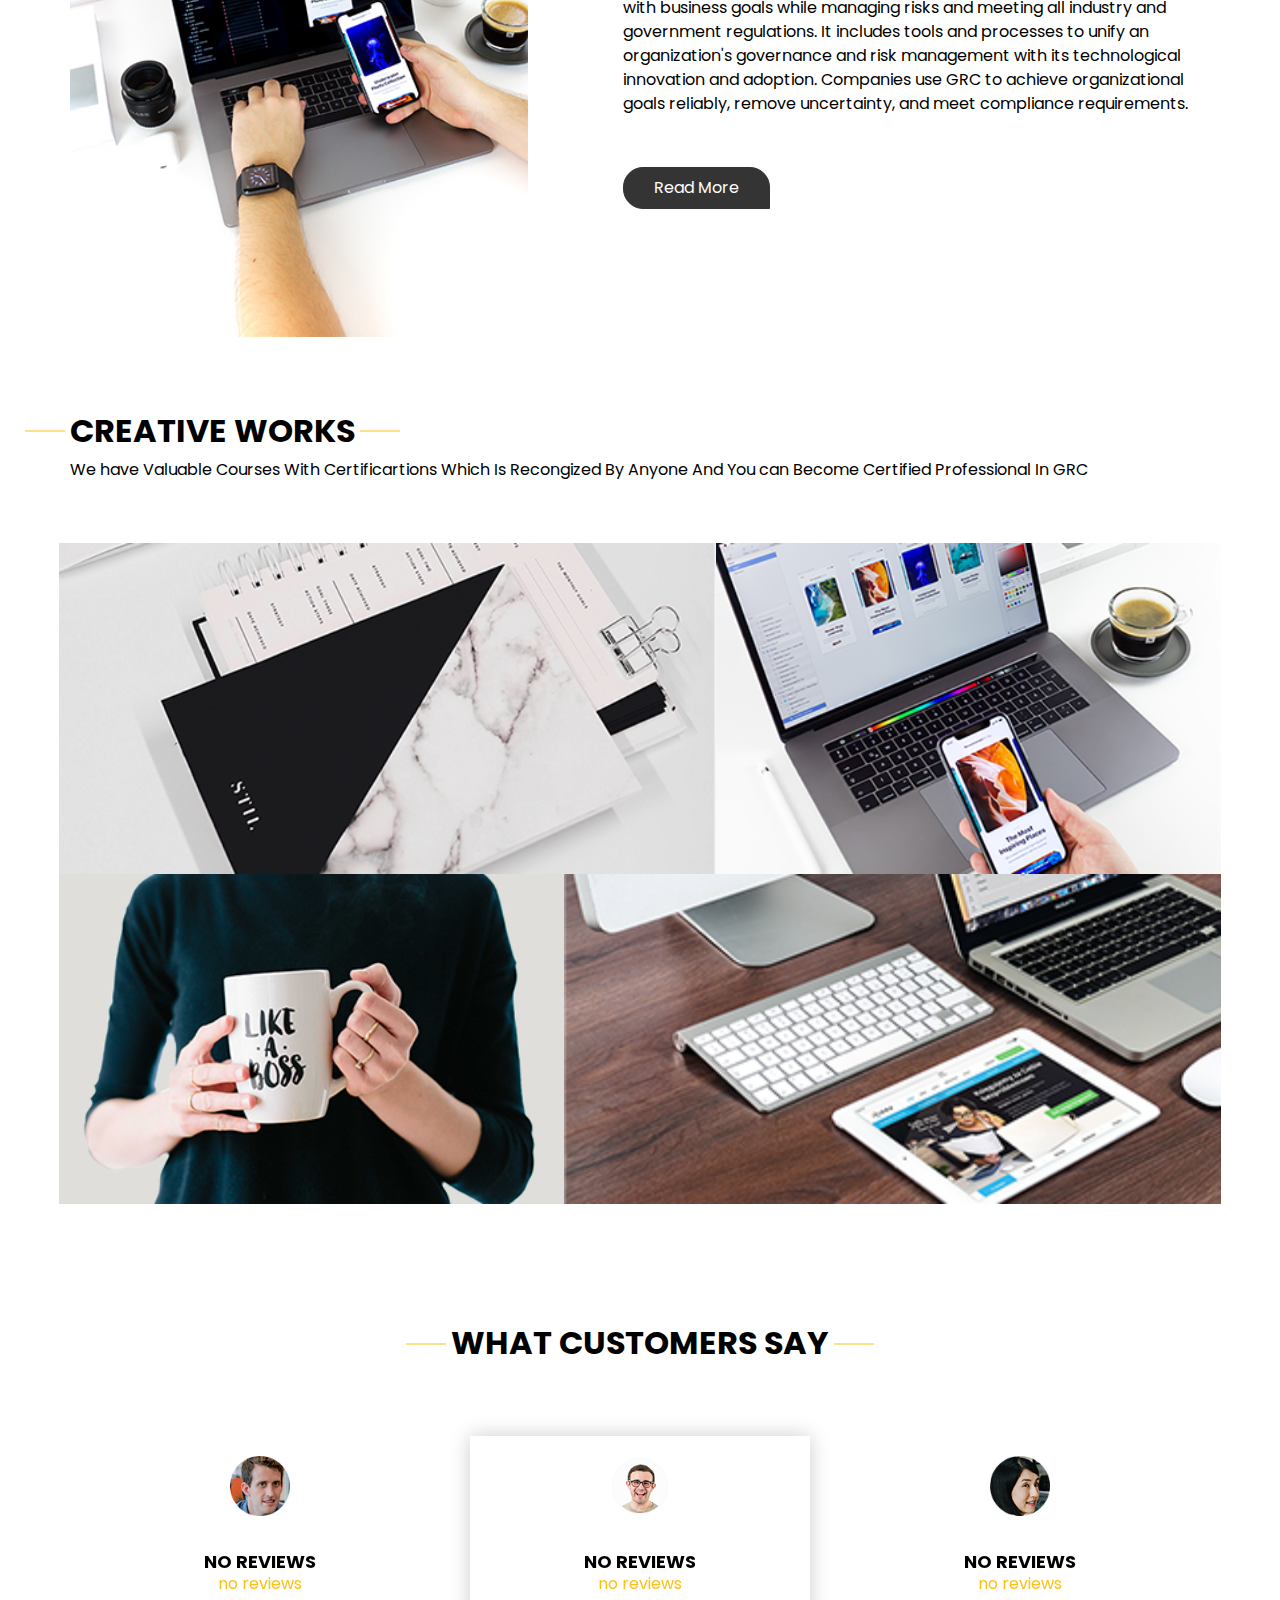
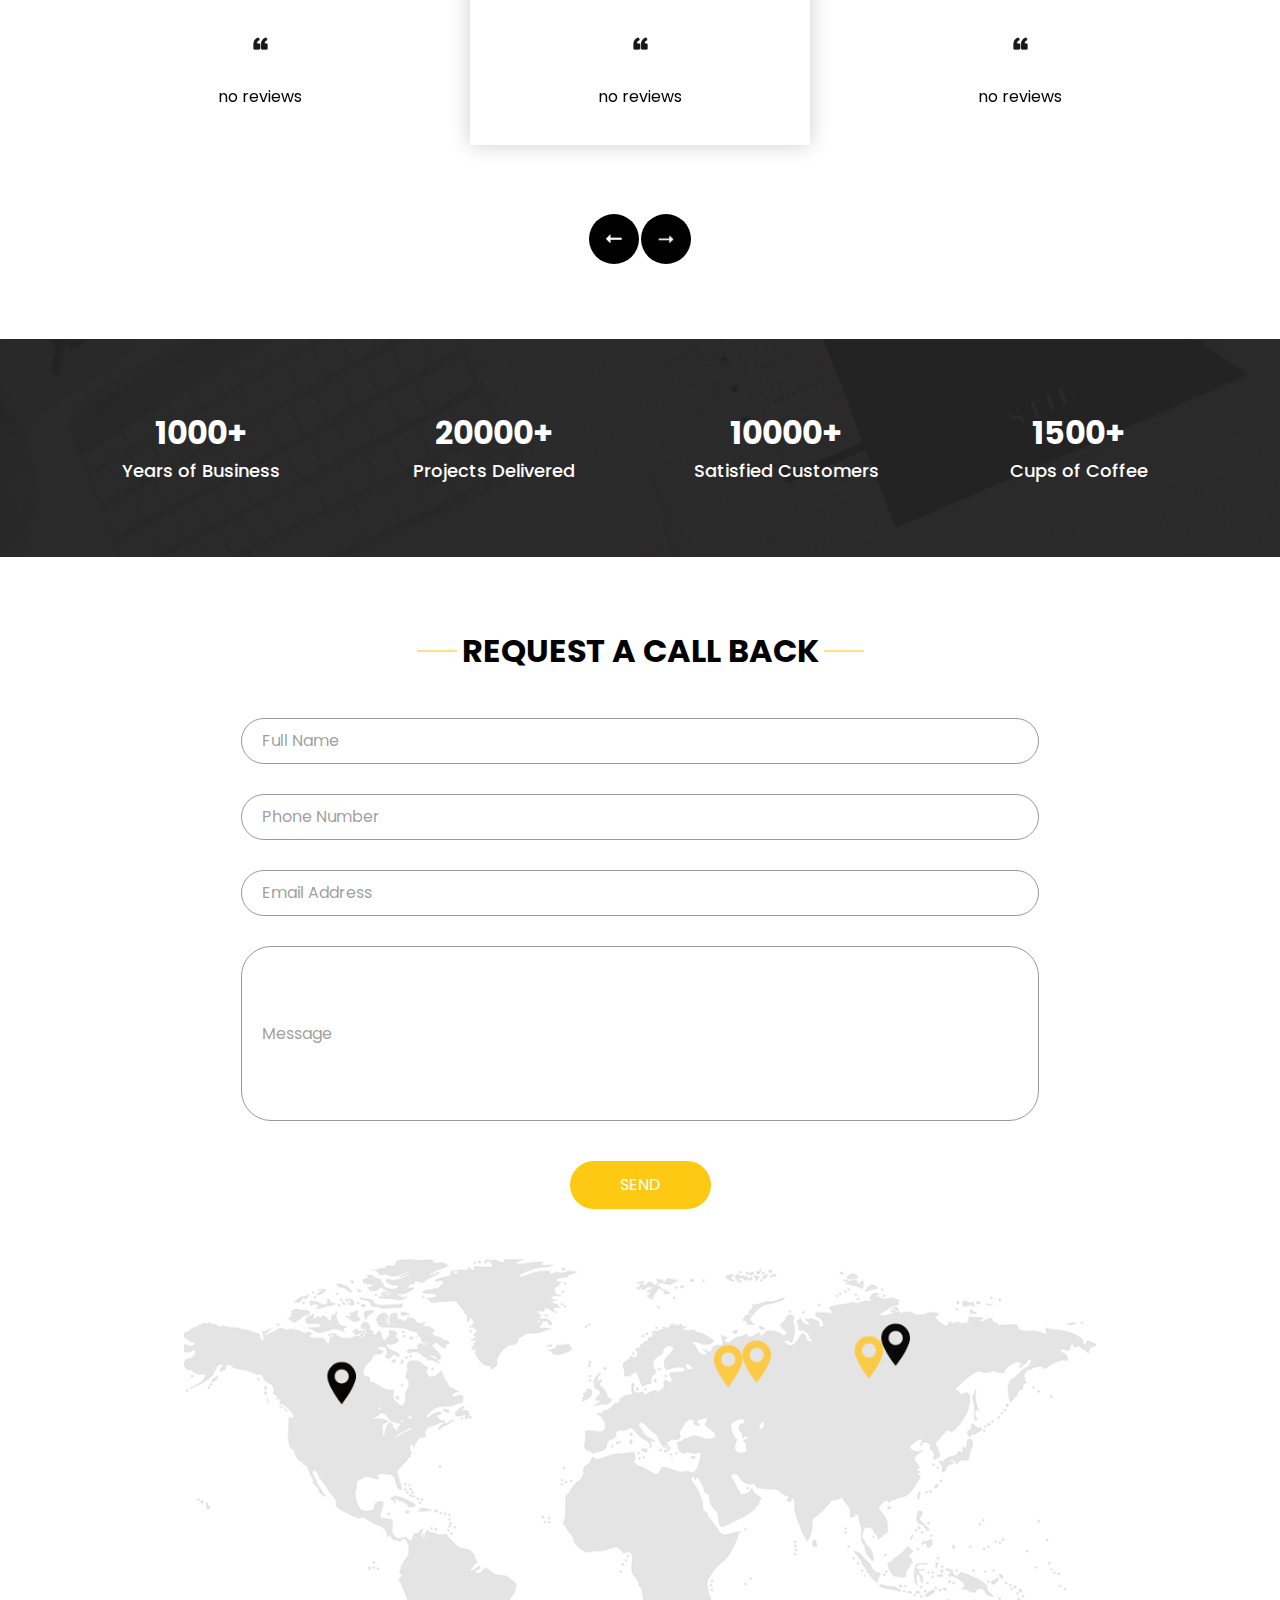
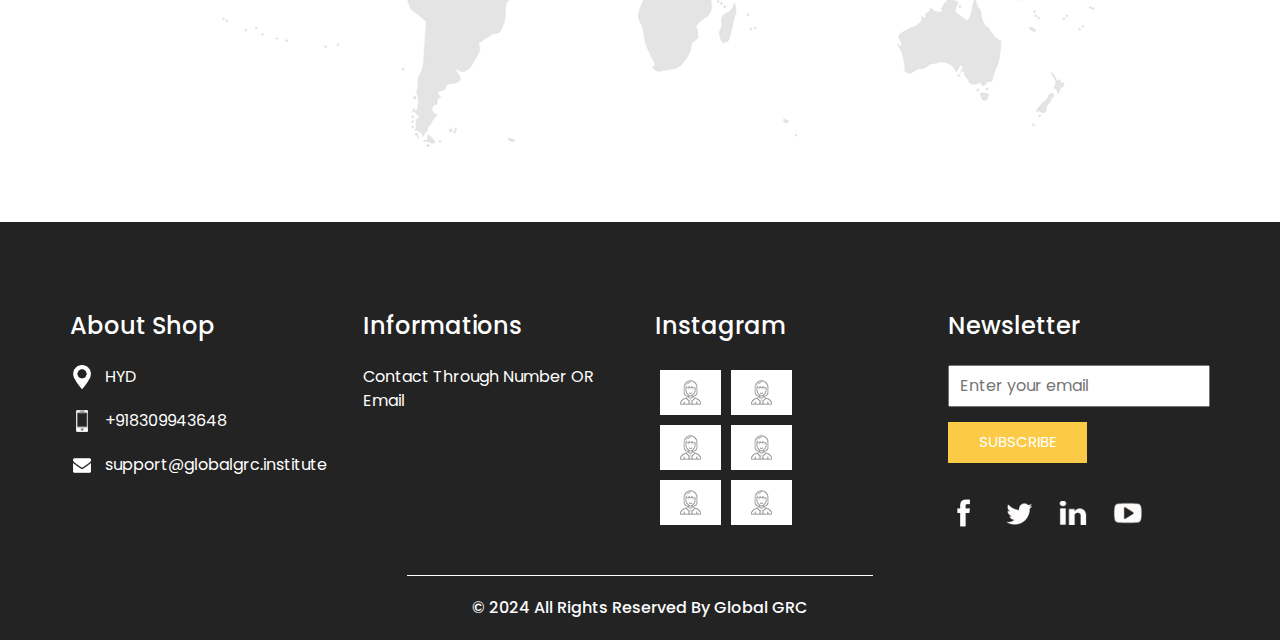
==== commit b13b2ae8: "Add files via upload" ====
--- a/index.html
+++ b/index.html
@@ -61,6 +61,12 @@
                 </li>
                 <li class="nav-item">
                   <a class="nav-link" href="contact.html">Contact us</a>
+                </li>
+<li class="nav-item">
+                  <a class="nav-link" href="frameworks.html">FrameWork</a>
+                </li>
+<li class="nav-item">
+                  <a class="nav-link" href="syllabus.html">SyllaBus</a>
                 </li>
               </ul>
               <div class="user_option">
@@ -176,7 +182,7 @@
     <div class="container">
       <div class="heading_container">
         <h2>
-          What we do
+          What we Teach
         </h2>
         <p>
           We Teach Skills Which You need to Become A GRC Certified  Professional Through Our Courses
@@ -185,51 +191,51 @@
       <div class="do_container">
         <div class="box arrow-start arrow_bg">
           <div class="img-box">
-            <img src="images/d-1.png" alt="">
+            <img src="images/itaudit2.png" alt="">
           </div>
           <div class="detail-box">
             <h6>
-              Marketing
+              HIPAA
             </h6>
           </div>
         </div>
         <div class="box arrow-middle arrow_bg">
           <div class="img-box">
-            <img src="images/d-2.png" alt="">
+            <img src="images/internet.png" alt="">
           </div>
           <div class="detail-box">
             <h6>
-              Development
+              PCIDSS
             </h6>
           </div>
         </div>
         <div class="box arrow-middle arrow_bg">
           <div class="img-box">
-            <img src="images/d-3.png" alt="">
+            <img src="images/icon.png" alt="">
           </div>
           <div class="detail-box">
             <h6>
-              Html5
+              SOX
             </h6>
           </div>
         </div>
         <div class="box arrow-end arrow_bg">
           <div class="img-box">
-            <img src="images/d-4.png" alt="">
+            <img src="images/doc.png" alt="">
           </div>
           <div class="detail-box">
             <h6>
-              Css
+              IT AUDIT
             </h6>
           </div>
         </div>
         <div class="box ">
           <div class="img-box">
-            <img src="images/d-5.png" alt="">
+            <img src="images/cc.png" alt="">
           </div>
           <div class="detail-box">
             <h6>
-              Wordpress
+              HITRUST CSF
             </h6>
           </div>
         </div>
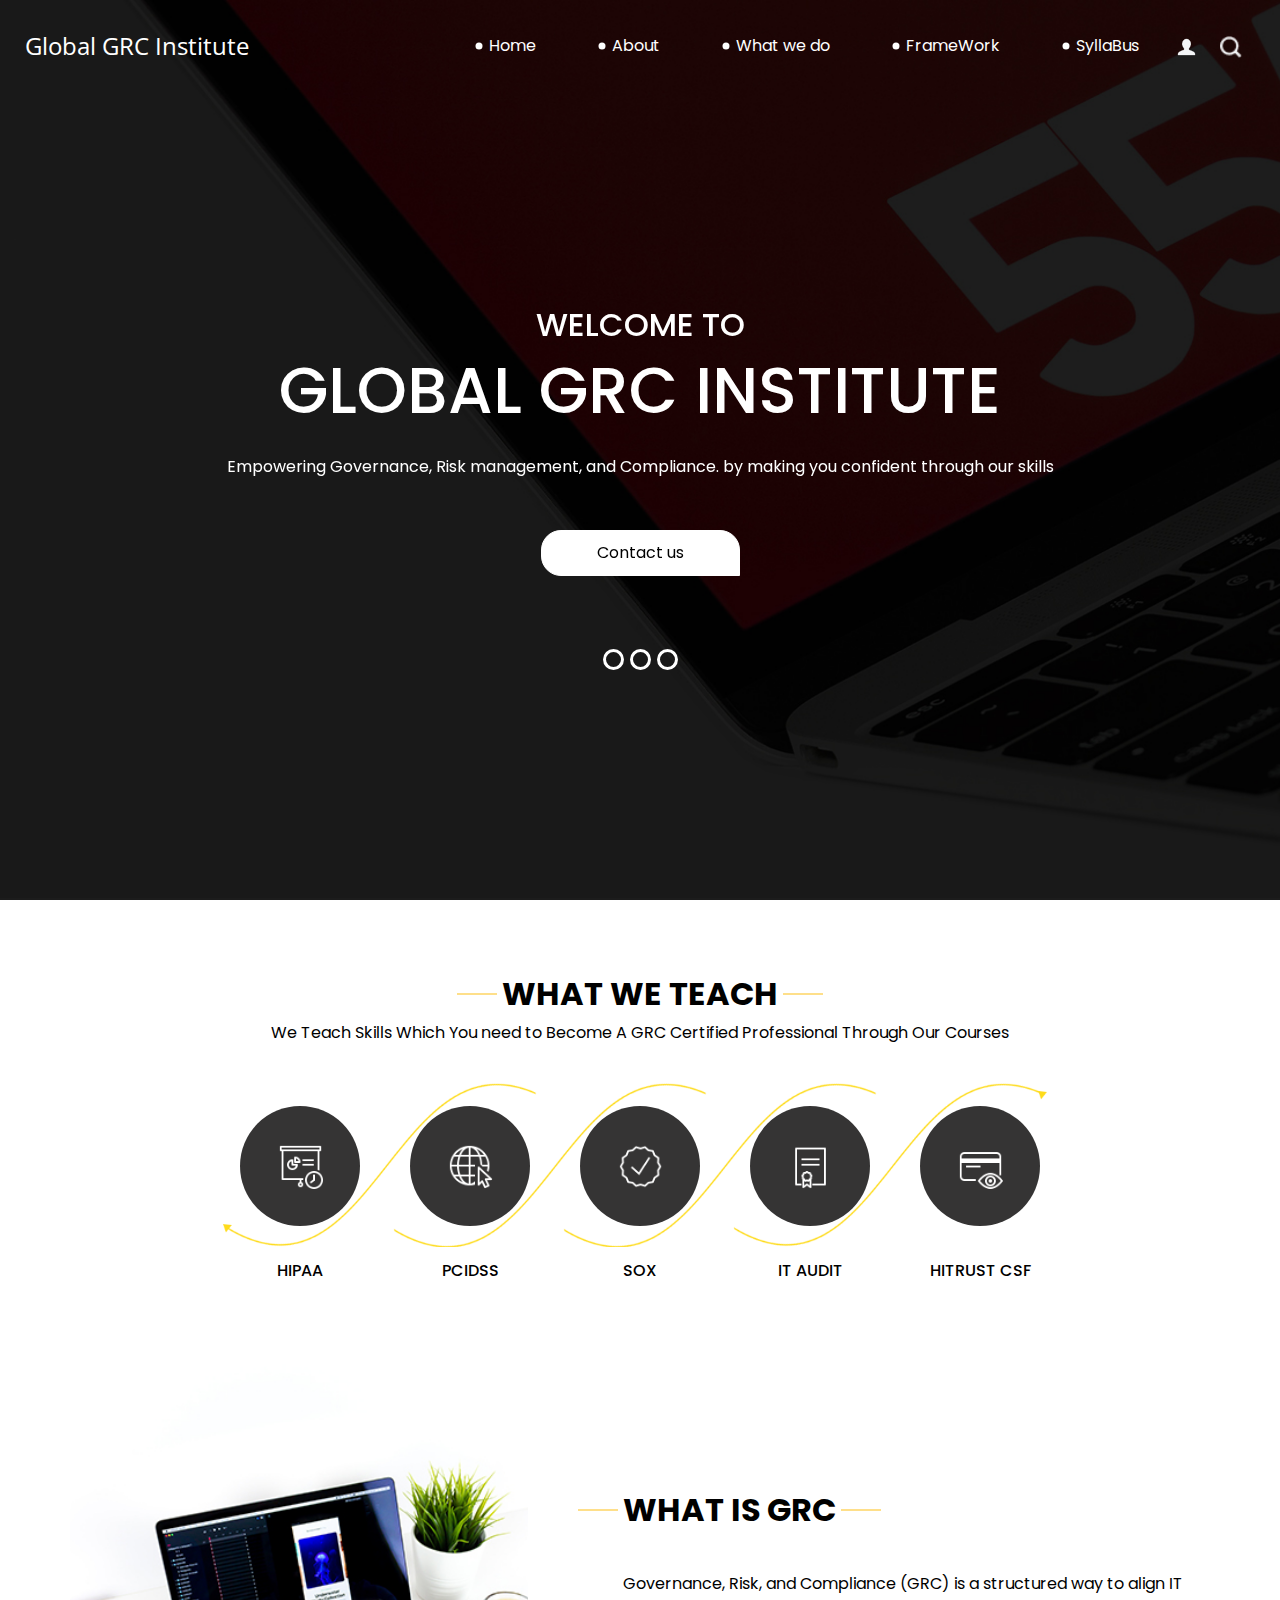
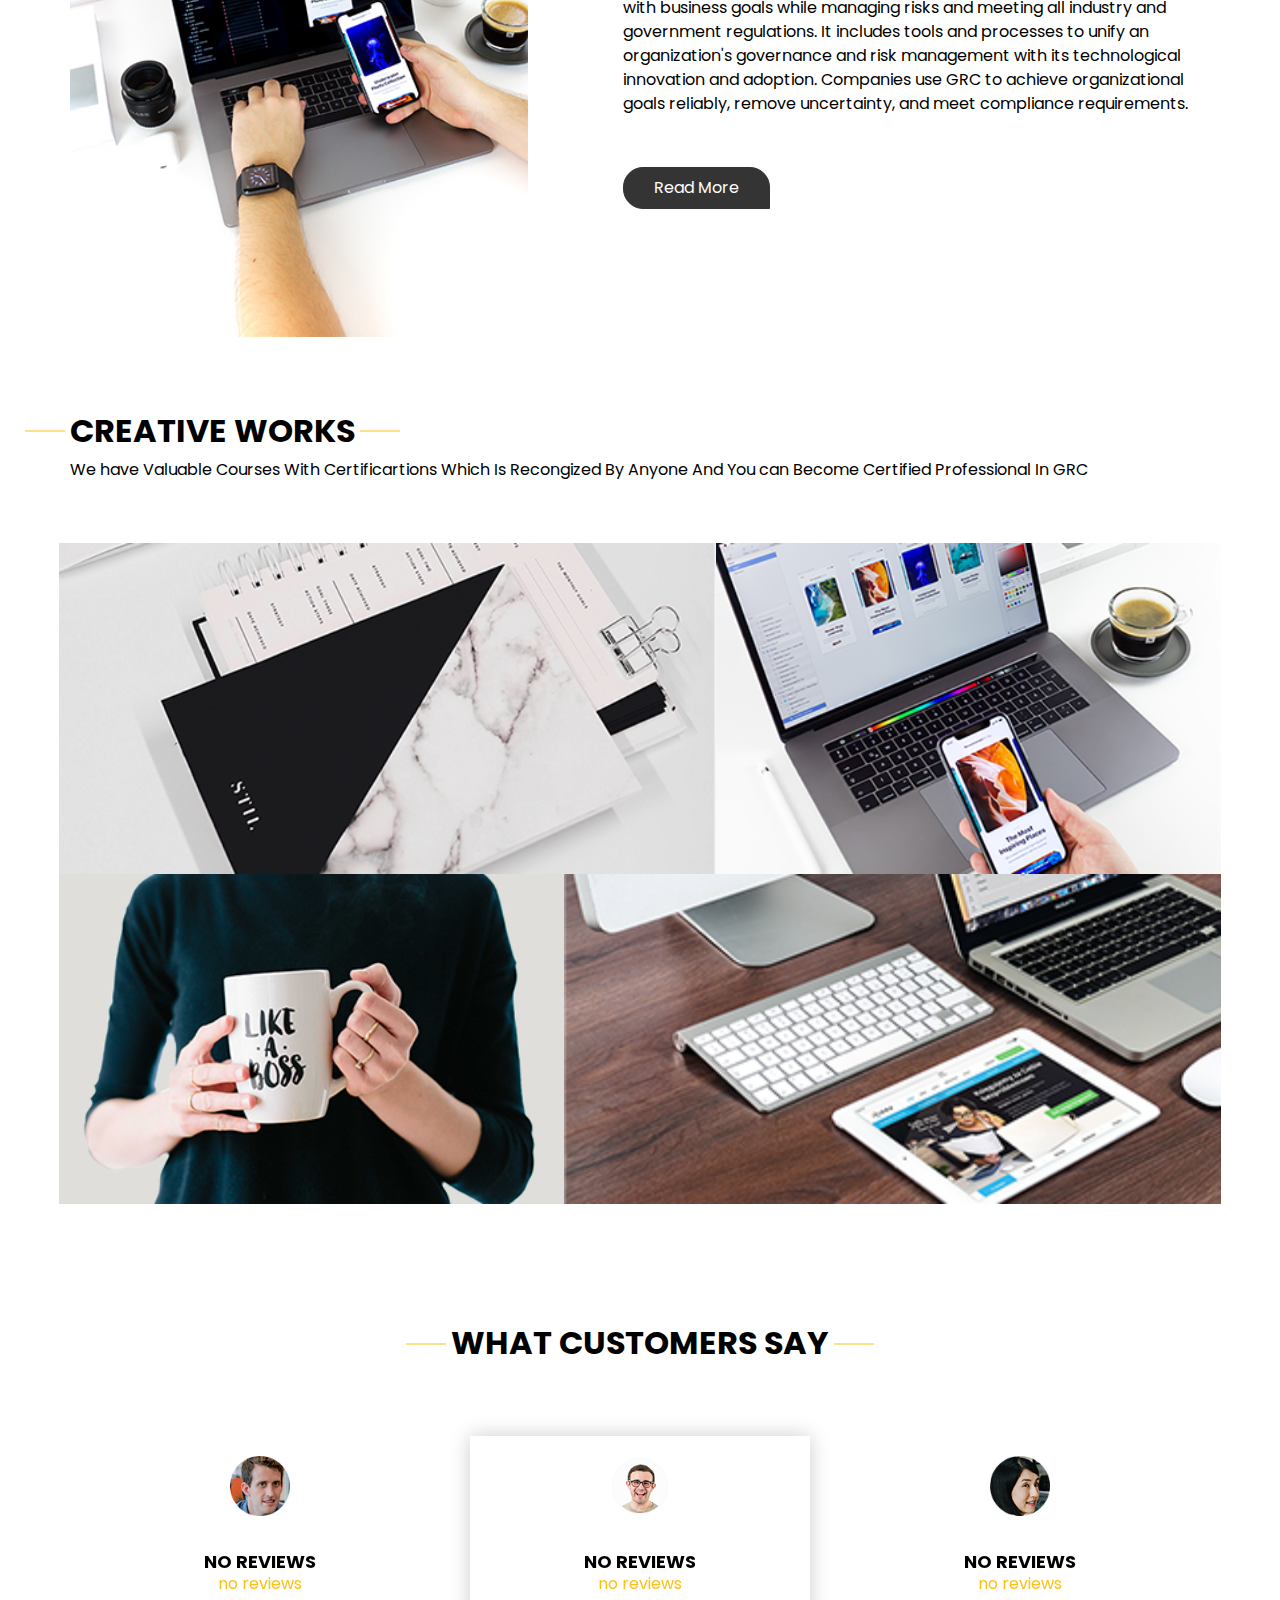
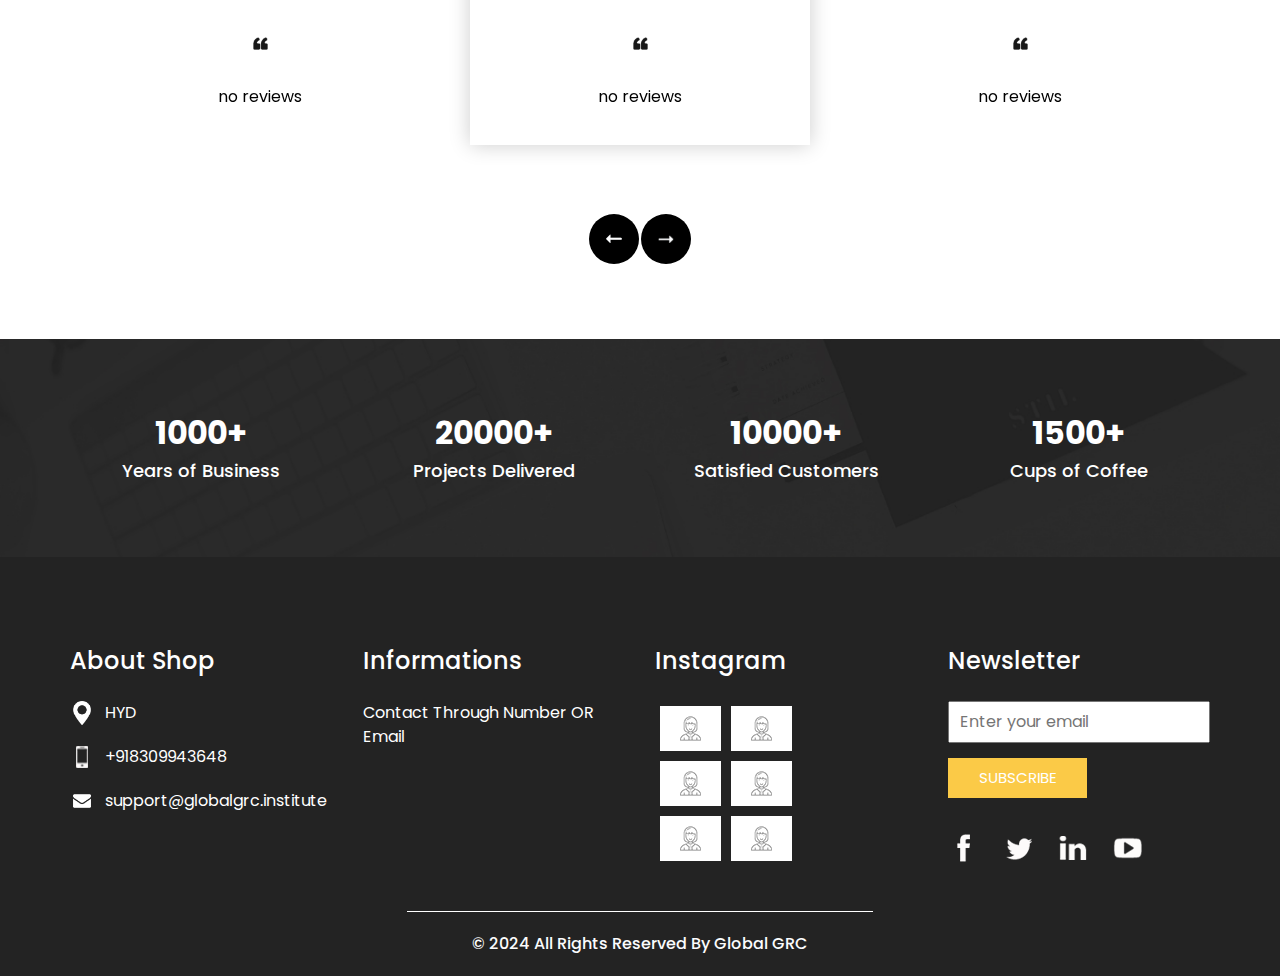
==== commit 8da149ef: "Add files via upload" ====
--- a/index.html
+++ b/index.html
@@ -57,12 +57,6 @@
                   <a class="nav-link" href="do.html"> What we do </a>
                 </li>
                 <li class="nav-item">
-                  <a class="nav-link" href="portfolio.html"> Portfolio </a>
-                </li>
-                <li class="nav-item">
-                  <a class="nav-link" href="contact.html">Contact us</a>
-                </li>
-<li class="nav-item">
                   <a class="nav-link" href="frameworks.html">FrameWork</a>
                 </li>
 <li class="nav-item">
@@ -440,51 +434,7 @@
 
   <!-- contact section -->
 
-  <section class="contact_section layout_padding">
-    <div class="container">
-
-      <div class="heading_container">
-        <h2>
-          Request A Call Back
-        </h2>
-      </div>
-      <div class="">
-        <div class="">
-          <div class="row">
-            <div class="col-md-9 mx-auto">
-              <div class="contact-form">
-                <form action="">
-                  <div>
-                    <input type="text" placeholder="Full Name ">
-                  </div>
-                  <div>
-                    <input type="text" placeholder="Phone Number">
-                  </div>
-                  <div>
-                    <input type="email" placeholder="Email Address">
-                  </div>
-                  <div>
-                    <input type="text" placeholder="Message" class="input_message">
-                  </div>
-                  <div class="d-flex justify-content-center">
-                    <button type="submit" class="btn_on-hover">
-                      Send
-                    </button>
-                  </div>
-                </form>
-              </div>
-            </div>
-          </div>
-        </div>
-      </div>
-      <div class="map_img-box">
-        <img src="images/map-img.png" alt="">
-      </div>
-    </div>
-  </section>
-
-
-  <!-- end contact section -->
+    <!-- end contact section -->
 
 
   <!-- info section -->
